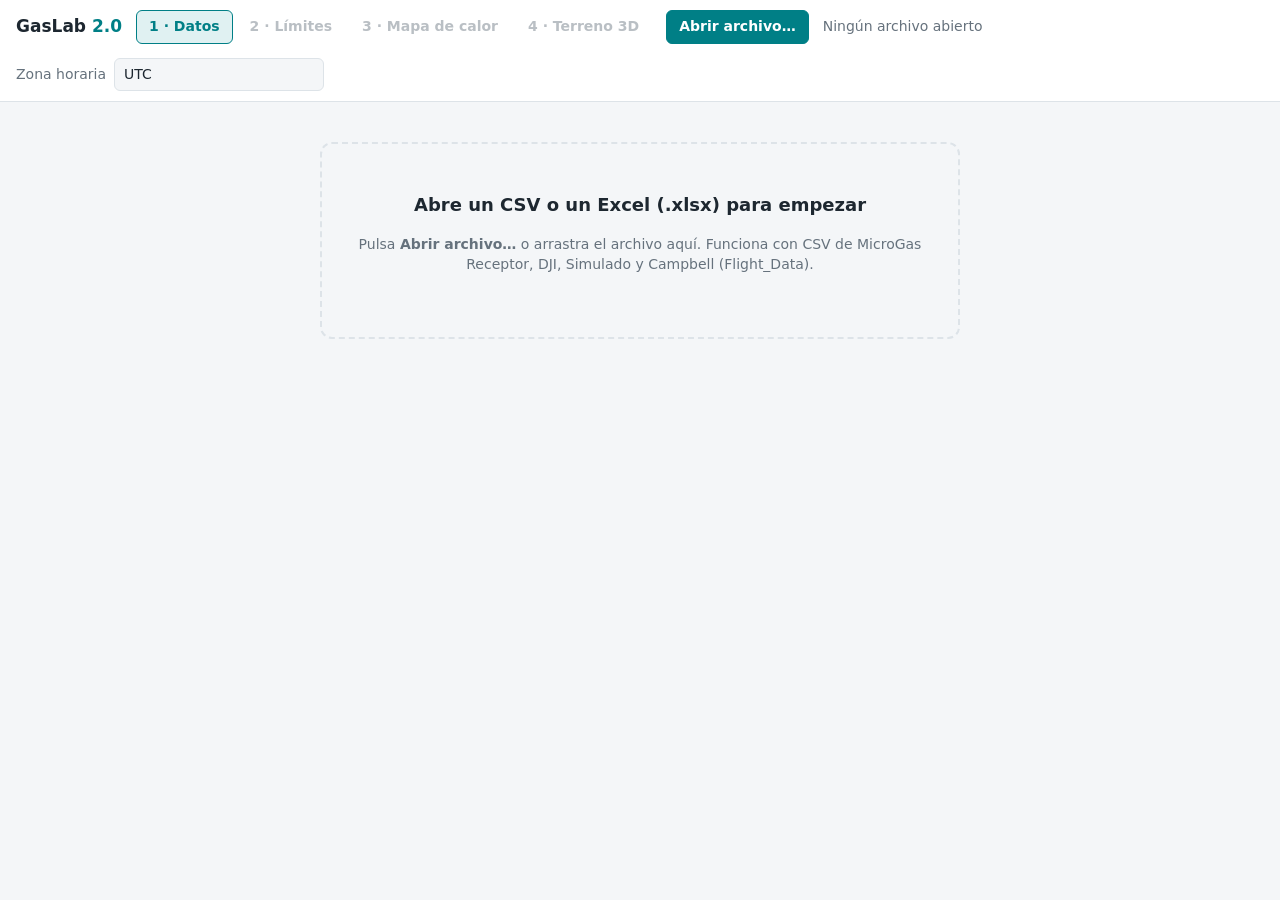
==== web/index.html @ af9f7025 "Version trabajada de la V2, ahora soporte a windows" ====
<!doctype html>
<html lang="es">
<head>
<meta charset="utf-8">
<meta name="viewport" content="width=device-width, initial-scale=1">
<title>GasLab 2.0</title>
<link rel="icon" type="image/png" href="icono.png">
<link rel="stylesheet" href="vendor/maplibre-gl.css">
<link rel="stylesheet" href="app.css">
<script src="plotly.min.js"></script>
<script src="vendor/maplibre-gl.js"></script>
</head>
<body>
<header class="top">
  <div class="brand">GasLab <span>2.0</span></div>
  <nav class="tabs" id="tabs">
    <button class="tab on" data-step="1">1 · Datos</button>
    <button class="tab" data-step="2" disabled title="Abre un archivo primero">2 · Límites</button>
    <button class="tab" data-step="3" disabled title="Abre un archivo primero">3 · Mapa de calor</button>
    <button class="tab" data-step="4" disabled title="Abre un archivo primero">4 · Terreno 3D</button>
  </nav>
  <label class="button primary">Abrir archivo…<input id="file" type="file" accept=".csv,.txt,text/csv,.xlsx,.xlsm" hidden></label>
  <div id="fileinfo" class="fileinfo">Ningún archivo abierto</div>
  <label class="zone" id="sheetbox" hidden title="Este Excel tiene varias hojas con datos"><select id="sheet"></select></label>
  <label class="zone">Zona horaria
    <input id="zone" list="zones" value="UTC" spellcheck="false" autocomplete="off">
    <datalist id="zones"></datalist>
  </label>
</header>

<section id="empty" class="empty">
  <div class="drop">
    <p class="big">Abre un CSV o un Excel (.xlsx) para empezar</p>
    <p>Pulsa <b>Abrir archivo…</b> o arrastra el archivo aquí. Funciona con CSV de MicroGas Receptor, DJI, Simulado y Campbell (Flight_Data).</p>
  </div>
</section>

<section id="workspace" hidden>
 <div id="step1" class="step">
  <div class="card vars">
    <div class="vars-head">
      <h2>Variables</h2>
      <input id="filter" type="search" placeholder="Filtrar…" spellcheck="false">
      <button id="all" class="button">Todas</button>
      <button id="gases" class="button">CO₂ · SO₂ · H₂S</button>
      <button id="none" class="button">Ninguna</button>
      <span id="note" class="note"></span>
    </div>
    <div id="varlist" class="varlist"></div>
  </div>

  <div class="grid">
    <div class="left">
      <div class="card">
        <div class="card-head"><h3>Ruta GPS</h3><span id="routeinfo" class="muted"></span></div>
        <div id="map" class="plot map"></div>
      </div>
      <div class="card">
        <div class="card-head"><h3 id="alttitle">Altura</h3><span id="altinfo" class="muted"></span></div>
        <div id="alt" class="plot chart"></div>
      </div>
    </div>
    <div class="right">
      <div class="right-head"><h2>Variables contra hora del día <span id="zonelabel" class="muted"></span></h2>
        <button id="reset" class="button">Restablecer zoom</button></div>
      <div id="charts" class="charts"></div>
    </div>
  </div>
 </div>

 <div id="step2" class="step" hidden>
  <div class="card limits">
    <div class="card-head"><h2>Límites (saturación)</h2>
      <span class="muted">Cada muestra por encima del máximo queda en el máximo y cada una por debajo del mínimo queda en el mínimo. Campo vacío = sin límite.</span></div>
    <div id="limitrows" class="limitrows"></div>
    <button id="addlimit" class="button">+ Agregar límite</button>
  </div>
  <div id="bigcard" class="card bigcard">
    <div class="card-head"><div id="pick" class="pick"></div><span id="biginfo" class="muted"></span></div>
    <div id="big" class="plot bigplot"></div>
    <div class="bigfoot">
      <label class="check"><input type="checkbox" id="compare"> Comparar con original</label>
      <span id="bigstats" class="muted"></span>
      <button id="full" class="button">Pantalla completa</button>
    </div>
  </div>
 </div>

 <div id="step3" class="step" hidden>
  <div class="card heatcfg">
    <div class="cfg-row">
      <label class="field strong">Señal <select id="hvar"></select></label>
      <div class="seg" id="hview" role="group" aria-label="Vista">
        <button data-view="2d" class="on">2D</button><button data-view="3d">3D</button>
      </div>
      <span id="hnote" class="muted"></span>
    </div>
    <div class="cfg-row">
      <span class="cfg-title">Escala</span>
      <span class="group"><label class="field">Divisiones iniciales <input id="hbins" type="number" min="2" max="100" step="1" value="20"></label><button class="info" data-info="bins" aria-label="Qué son las divisiones iniciales">i</button></span>
      <span class="group"><label class="field">% mínimo por división <input id="hmin" type="number" min="0" max="50" step="0.5" value="5"></label><button class="info" data-info="minpct" aria-label="Qué es el % mínimo por división">i</button></span>
    </div>
    <div class="cfg-row" data-view="2d">
      <span class="cfg-title">Nube</span>
      <label class="field">Tamaño <input id="hsize" type="range" min="0.1" max="2" step="0.1" value="1"><output for="hsize"></output></label>
      <label class="field">Opacidad <input id="hop" type="range" min="10" max="100" step="5" value="95"><output for="hop"></output></label>
      <span class="group"><label class="field">Enfriamiento <input id="hcool" type="range" min="0" max="5" step="0.1" value="1"><output for="hcool"></output></label><button class="info" data-info="cool" aria-label="Qué es el enfriamiento">i</button></span>
      <span class="group"><label class="field">Alcance <input id="hreach" type="range" min="1" max="4" step="0.1" value="2.5"><output for="hreach"></output></label><button class="info" data-info="reach" aria-label="Qué es el alcance">i</button></span>
    </div>
    <div class="cfg-row" data-view="3d" hidden>
      <span class="cfg-title">Barras</span>
      <label class="field">Altura máxima <input id="hheight" type="range" min="5" max="500" step="5" value="100"><output for="hheight"></output></label>
      <label class="field">Ancho <input id="hwidth" type="range" min="0.5" max="20" step="0.5" value="2"><output for="hwidth"></output></label>
    </div>
    <div class="cfg-row">
      <span class="cfg-title">Guardar</span>
      <button id="hpng" class="button">Imagen PNG</button>
      <button id="hzip" class="button">GeoTIFF + QGIS (.zip)</button>
    </div>
  </div>
  <div class="heatgrid">
    <div class="card heatmapcard">
      <div id="hmap" class="hmap"></div>
      <div id="hlegend" class="hlegend"></div>
    </div>
    <div class="card heattable">
      <h3>Escala de colores</h3>
      <div id="hrange" class="hrange"></div>
      <table><thead><tr><th></th><th>Rango</th><th>Muestras</th><th>%</th></tr></thead><tbody id="htable"></tbody></table>
    </div>
  </div>
 </div>

 <div id="step4" class="step" hidden>
  <div class="card heatcfg">
    <div class="cfg-row">
      <label class="field strong">Señal <select id="tvar"></select></label>
      <span class="muted">Escala y colores del paso 3. Cada muestra flota a la altura que midió, sobre el relieve real. Clic derecho o Ctrl + arrastrar gira e inclina la vista.</span>
    </div>
    <div id="tnote" class="tnote" hidden></div>
  </div>
  <div class="heatgrid">
    <div class="card heatmapcard">
      <div id="tmap" class="hmap"></div>
      <div id="tlegend" class="hlegend"></div>
    </div>
    <div class="card heattable">
      <h3>Escala de colores</h3>
      <div id="trange" class="hrange"></div>
      <table><thead><tr><th></th><th>Rango</th><th>Muestras</th><th>%</th></tr></thead><tbody id="ttable"></tbody></table>
    </div>
  </div>
 </div>
</section>

<div id="infopop" class="infopop" role="dialog" hidden><button class="close" aria-label="Cerrar">✕</button><b></b><p></p></div>
<div id="toast" class="toast" hidden></div>
<script src="app.js"></script>
</body>
</html>
---- web/vendor/maplibre-gl.css ----
.maplibregl-map{font:12px/20px Helvetica Neue,Arial,Helvetica,sans-serif;overflow:hidden;position:relative;-webkit-tap-highlight-color:rgb(0 0 0/0)}.maplibregl-canvas{left:0;position:absolute;top:0}.maplibregl-map:fullscreen{height:100%;width:100%}.maplibregl-ctrl-group button.maplibregl-ctrl-compass{touch-action:none}.maplibregl-canvas-container.maplibregl-interactive,.maplibregl-ctrl-group button.maplibregl-ctrl-compass{cursor:grab;-webkit-user-select:none;-moz-user-select:none;user-select:none}.maplibregl-canvas-container.maplibregl-interactive.maplibregl-track-pointer{cursor:pointer}.maplibregl-canvas-container.maplibregl-interactive:active,.maplibregl-ctrl-group button.maplibregl-ctrl-compass:active{cursor:grabbing}.maplibregl-canvas-container.maplibregl-touch-zoom-rotate,.maplibregl-canvas-container.maplibregl-touch-zoom-rotate .maplibregl-canvas{touch-action:pan-x pan-y}.maplibregl-canvas-container.maplibregl-touch-drag-pan,.maplibregl-canvas-container.maplibregl-touch-drag-pan .maplibregl-canvas{touch-action:pinch-zoom}.maplibregl-canvas-container.maplibregl-touch-zoom-rotate.maplibregl-touch-drag-pan,.maplibregl-canvas-container.maplibregl-touch-zoom-rotate.maplibregl-touch-drag-pan .maplibregl-canvas{touch-action:none}.maplibregl-canvas-container.maplibregl-touch-drag-pan.maplibregl-cooperative-gestures,.maplibregl-canvas-container.maplibregl-touch-drag-pan.maplibregl-cooperative-gestures .maplibregl-canvas{touch-action:pan-x pan-y}.maplibregl-ctrl-bottom-left,.maplibregl-ctrl-bottom-right,.maplibregl-ctrl-top-left,.maplibregl-ctrl-top-right{pointer-events:none;position:absolute;z-index:2}.maplibregl-ctrl-top-left{left:0;top:0}.maplibregl-ctrl-top-right{right:0;top:0}.maplibregl-ctrl-bottom-left{bottom:0;left:0}.maplibregl-ctrl-bottom-right{bottom:0;right:0}.maplibregl-ctrl{clear:both;pointer-events:auto;transform:translate(0)}.maplibregl-ctrl-top-left .maplibregl-ctrl{float:left;margin:10px 0 0 10px}.maplibregl-ctrl-top-right .maplibregl-ctrl{float:right;margin:10px 10px 0 0}.maplibregl-ctrl-bottom-left .maplibregl-ctrl{float:left;margin:0 0 10px 10px}.maplibregl-ctrl-bottom-right .maplibregl-ctrl{float:right;margin:0 10px 10px 0}.maplibregl-ctrl-group{background:#fff;border-radius:4px}.maplibregl-ctrl-group:not(:empty){box-shadow:0 0 0 2px rgba(0,0,0,.1)}@media (forced-colors:active){.maplibregl-ctrl-group:not(:empty){box-shadow:0 0 0 2px ButtonText}}.maplibregl-ctrl-group button{background-color:transparent;border:0;box-sizing:border-box;cursor:pointer;display:block;height:29px;outline:none;padding:0;width:29px}.maplibregl-ctrl-group button+button{border-top:1px solid #ddd}.maplibregl-ctrl button .maplibregl-ctrl-icon{background-position:50%;background-repeat:no-repeat;display:block;height:100%;width:100%}@media (forced-colors:active){.maplibregl-ctrl-icon{background-color:transparent}.maplibregl-ctrl-group button+button{border-top:1px solid ButtonText}}.maplibregl-ctrl button::-moz-focus-inner{border:0;padding:0}.maplibregl-ctrl-attrib-button:focus,.maplibregl-ctrl-group button:focus{box-shadow:0 0 2px 2px #0096ff}.maplibregl-ctrl button:disabled{cursor:not-allowed}.maplibregl-ctrl button:disabled .maplibregl-ctrl-icon{opacity:.25}.maplibregl-ctrl button:not(:disabled):hover{background-color:rgb(0 0 0/5%)}.maplibregl-ctrl-group button:focus:focus-visible{box-shadow:0 0 2px 2px #0096ff}.maplibregl-ctrl-group button:focus:not(:focus-visible){box-shadow:none}.maplibregl-ctrl-group button:focus:first-child{border-radius:4px 4px 0 0}.maplibregl-ctrl-group button:focus:last-child{border-radius:0 0 4px 4px}.maplibregl-ctrl-group button:focus:only-child{border-radius:inherit}.maplibregl-ctrl button.maplibregl-ctrl-zoom-out .maplibregl-ctrl-icon{background-image:url("data:image/svg+xml;charset=utf-8,%3Csvg xmlns='http://www.w3.org/2000/svg' width='29' height='29' fill='%23333' viewBox='0 0 29 29'%3E%3Cpath d='M10 13c-.75 0-1.5.75-1.5 1.5S9.25 16 10 16h9c.75 0 1.5-.75 1.5-1.5S19.75 13 19 13z'/%3E%3C/svg%3E")}.maplibregl-ctrl button.maplibregl-ctrl-zoom-in .maplibregl-ctrl-icon{background-image:url("data:image/svg+xml;charset=utf-8,%3Csvg xmlns='http://www.w3.org/2000/svg' width='29' height='29' fill='%23333' viewBox='0 0 29 29'%3E%3Cpath d='M14.5 8.5c-.75 0-1.5.75-1.5 1.5v3h-3c-.75 0-1.5.75-1.5 1.5S9.25 16 10 16h3v3c0 .75.75 1.5 1.5 1.5S16 19.75 16 19v-3h3c.75 0 1.5-.75 1.5-1.5S19.75 13 19 13h-3v-3c0-.75-.75-1.5-1.5-1.5'/%3E%3C/svg%3E")}@media (forced-colors:active){.maplibregl-ctrl button.maplibregl-ctrl-zoom-out .maplibregl-ctrl-icon{background-image:url("data:image/svg+xml;charset=utf-8,%3Csvg xmlns='http://www.w3.org/2000/svg' width='29' height='29' fill='%23fff' viewBox='0 0 29 29'%3E%3Cpath d='M10 13c-.75 0-1.5.75-1.5 1.5S9.25 16 10 16h9c.75 0 1.5-.75 1.5-1.5S19.75 13 19 13z'/%3E%3C/svg%3E")}.maplibregl-ctrl button.maplibregl-ctrl-zoom-in .maplibregl-ctrl-icon{background-image:url("data:image/svg+xml;charset=utf-8,%3Csvg xmlns='http://www.w3.org/2000/svg' width='29' height='29' fill='%23fff' viewBox='0 0 29 29'%3E%3Cpath d='M14.5 8.5c-.75 0-1.5.75-1.5 1.5v3h-3c-.75 0-1.5.75-1.5 1.5S9.25 16 10 16h3v3c0 .75.75 1.5 1.5 1.5S16 19.75 16 19v-3h3c.75 0 1.5-.75 1.5-1.5S19.75 13 19 13h-3v-3c0-.75-.75-1.5-1.5-1.5'/%3E%3C/svg%3E")}}@media (forced-colors:active) and (prefers-color-scheme:light){.maplibregl-ctrl button.maplibregl-ctrl-zoom-out .maplibregl-ctrl-icon{background-image:url("data:image/svg+xml;charset=utf-8,%3Csvg xmlns='http://www.w3.org/2000/svg' width='29' height='29' viewBox='0 0 29 29'%3E%3Cpath d='M10 13c-.75 0-1.5.75-1.5 1.5S9.25 16 10 16h9c.75 0 1.5-.75 1.5-1.5S19.75 13 19 13z'/%3E%3C/svg%3E")}.maplibregl-ctrl button.maplibregl-ctrl-zoom-in .maplibregl-ctrl-icon{background-image:url("data:image/svg+xml;charset=utf-8,%3Csvg xmlns='http://www.w3.org/2000/svg' width='29' height='29' viewBox='0 0 29 29'%3E%3Cpath d='M14.5 8.5c-.75 0-1.5.75-1.5 1.5v3h-3c-.75 0-1.5.75-1.5 1.5S9.25 16 10 16h3v3c0 .75.75 1.5 1.5 1.5S16 19.75 16 19v-3h3c.75 0 1.5-.75 1.5-1.5S19.75 13 19 13h-3v-3c0-.75-.75-1.5-1.5-1.5'/%3E%3C/svg%3E")}}.maplibregl-ctrl button.maplibregl-ctrl-fullscreen .maplibregl-ctrl-icon{background-image:url("data:image/svg+xml;charset=utf-8,%3Csvg xmlns='http://www.w3.org/2000/svg' width='29' height='29' fill='%23333' viewBox='0 0 29 29'%3E%3Cpath d='M24 16v5.5c0 1.75-.75 2.5-2.5 2.5H16v-1l3-1.5-4-5.5 1-1 5.5 4 1.5-3zM6 16l1.5 3 5.5-4 1 1-4 5.5 3 1.5v1H7.5C5.75 24 5 23.25 5 21.5V16zm7-11v1l-3 1.5 4 5.5-1 1-5.5-4L6 13H5V7.5C5 5.75 5.75 5 7.5 5zm11 2.5c0-1.75-.75-2.5-2.5-2.5H16v1l3 1.5-4 5.5 1 1 5.5-4 1.5 3h1z'/%3E%3C/svg%3E")}.maplibregl-ctrl button.maplibregl-ctrl-shrink .maplibregl-ctrl-icon{background-image:url("data:image/svg+xml;charset=utf-8,%3Csvg xmlns='http://www.w3.org/2000/svg' width='29' height='29' viewBox='0 0 29 29'%3E%3Cpath d='M18.5 16c-1.75 0-2.5.75-2.5 2.5V24h1l1.5-3 5.5 4 1-1-4-5.5 3-1.5v-1zM13 18.5c0-1.75-.75-2.5-2.5-2.5H5v1l3 1.5L4 24l1 1 5.5-4 1.5 3h1zm3-8c0 1.75.75 2.5 2.5 2.5H24v-1l-3-1.5L25 5l-1-1-5.5 4L17 5h-1zM10.5 13c1.75 0 2.5-.75 2.5-2.5V5h-1l-1.5 3L5 4 4 5l4 5.5L5 12v1z'/%3E%3C/svg%3E")}@media (forced-colors:active){.maplibregl-ctrl button.maplibregl-ctrl-fullscreen .maplibregl-ctrl-icon{background-image:url("data:image/svg+xml;charset=utf-8,%3Csvg xmlns='http://www.w3.org/2000/svg' width='29' height='29' fill='%23fff' viewBox='0 0 29 29'%3E%3Cpath d='M24 16v5.5c0 1.75-.75 2.5-2.5 2.5H16v-1l3-1.5-4-5.5 1-1 5.5 4 1.5-3zM6 16l1.5 3 5.5-4 1 1-4 5.5 3 1.5v1H7.5C5.75 24 5 23.25 5 21.5V16zm7-11v1l-3 1.5 4 5.5-1 1-5.5-4L6 13H5V7.5C5 5.75 5.75 5 7.5 5zm11 2.5c0-1.75-.75-2.5-2.5-2.5H16v1l3 1.5-4 5.5 1 1 5.5-4 1.5 3h1z'/%3E%3C/svg%3E")}.maplibregl-ctrl button.maplibregl-ctrl-shrink .maplibregl-ctrl-icon{background-image:url("data:image/svg+xml;charset=utf-8,%3Csvg xmlns='http://www.w3.org/2000/svg' width='29' height='29' fill='%23fff' viewBox='0 0 29 29'%3E%3Cpath d='M18.5 16c-1.75 0-2.5.75-2.5 2.5V24h1l1.5-3 5.5 4 1-1-4-5.5 3-1.5v-1zM13 18.5c0-1.75-.75-2.5-2.5-2.5H5v1l3 1.5L4 24l1 1 5.5-4 1.5 3h1zm3-8c0 1.75.75 2.5 2.5 2.5H24v-1l-3-1.5L25 5l-1-1-5.5 4L17 5h-1zM10.5 13c1.75 0 2.5-.75 2.5-2.5V5h-1l-1.5 3L5 4 4 5l4 5.5L5 12v1z'/%3E%3C/svg%3E")}}@media (forced-colors:active) and (prefers-color-scheme:light){.maplibregl-ctrl button.maplibregl-ctrl-fullscreen .maplibregl-ctrl-icon{background-image:url("data:image/svg+xml;charset=utf-8,%3Csvg xmlns='http://www.w3.org/2000/svg' width='29' height='29' viewBox='0 0 29 29'%3E%3Cpath d='M24 16v5.5c0 1.75-.75 2.5-2.5 2.5H16v-1l3-1.5-4-5.5 1-1 5.5 4 1.5-3zM6 16l1.5 3 5.5-4 1 1-4 5.5 3 1.5v1H7.5C5.75 24 5 23.25 5 21.5V16zm7-11v1l-3 1.5 4 5.5-1 1-5.5-4L6 13H5V7.5C5 5.75 5.75 5 7.5 5zm11 2.5c0-1.75-.75-2.5-2.5-2.5H16v1l3 1.5-4 5.5 1 1 5.5-4 1.5 3h1z'/%3E%3C/svg%3E")}.maplibregl-ctrl button.maplibregl-ctrl-shrink .maplibregl-ctrl-icon{background-image:url("data:image/svg+xml;charset=utf-8,%3Csvg xmlns='http://www.w3.org/2000/svg' width='29' height='29' viewBox='0 0 29 29'%3E%3Cpath d='M18.5 16c-1.75 0-2.5.75-2.5 2.5V24h1l1.5-3 5.5 4 1-1-4-5.5 3-1.5v-1zM13 18.5c0-1.75-.75-2.5-2.5-2.5H5v1l3 1.5L4 24l1 1 5.5-4 1.5 3h1zm3-8c0 1.75.75 2.5 2.5 2.5H24v-1l-3-1.5L25 5l-1-1-5.5 4L17 5h-1zM10.5 13c1.75 0 2.5-.75 2.5-2.5V5h-1l-1.5 3L5 4 4 5l4 5.5L5 12v1z'/%3E%3C/svg%3E")}}.maplibregl-ctrl button.maplibregl-ctrl-compass .maplibregl-ctrl-icon{background-image:url("data:image/svg+xml;charset=utf-8,%3Csvg xmlns='http://www.w3.org/2000/svg' width='29' height='29' fill='%23333' viewBox='0 0 29 29'%3E%3Cpath d='m10.5 14 4-8 4 8z'/%3E%3Cpath fill='%23ccc' d='m10.5 16 4 8 4-8z'/%3E%3C/svg%3E")}@media (forced-colors:active){.maplibregl-ctrl button.maplibregl-ctrl-compass .maplibregl-ctrl-icon{background-image:url("data:image/svg+xml;charset=utf-8,%3Csvg xmlns='http://www.w3.org/2000/svg' width='29' height='29' fill='%23fff' viewBox='0 0 29 29'%3E%3Cpath d='m10.5 14 4-8 4 8z'/%3E%3Cpath fill='%23ccc' d='m10.5 16 4 8 4-8z'/%3E%3C/svg%3E")}}@media (forced-colors:active) and (prefers-color-scheme:light){.maplibregl-ctrl button.maplibregl-ctrl-compass .maplibregl-ctrl-icon{background-image:url("data:image/svg+xml;charset=utf-8,%3Csvg xmlns='http://www.w3.org/2000/svg' width='29' height='29' viewBox='0 0 29 29'%3E%3Cpath d='m10.5 14 4-8 4 8z'/%3E%3Cpath fill='%23ccc' d='m10.5 16 4 8 4-8z'/%3E%3C/svg%3E")}}.maplibregl-ctrl button.maplibregl-ctrl-terrain .maplibregl-ctrl-icon{background-image:url("data:image/svg+xml;charset=utf-8,%3Csvg xmlns='http://www.w3.org/2000/svg' width='22' height='22' fill='%23333' viewBox='0 0 22 22'%3E%3Cpath d='m1.754 13.406 4.453-4.851 3.09 3.09 3.281 3.277.969-.969-3.309-3.312 3.844-4.121 6.148 6.886h1.082v-.855l-7.207-8.07-4.84 5.187L6.169 6.57l-5.48 5.965v.871ZM.688 16.844h20.625v1.375H.688Zm0 0'/%3E%3C/svg%3E")}.maplibregl-ctrl button.maplibregl-ctrl-terrain-enabled .maplibregl-ctrl-icon{background-image:url("data:image/svg+xml;charset=utf-8,%3Csvg xmlns='http://www.w3.org/2000/svg' width='22' height='22' fill='%2333b5e5' viewBox='0 0 22 22'%3E%3Cpath d='m1.754 13.406 4.453-4.851 3.09 3.09 3.281 3.277.969-.969-3.309-3.312 3.844-4.121 6.148 6.886h1.082v-.855l-7.207-8.07-4.84 5.187L6.169 6.57l-5.48 5.965v.871ZM.688 16.844h20.625v1.375H.688Zm0 0'/%3E%3C/svg%3E")}.maplibregl-ctrl button.maplibregl-ctrl-geolocate .maplibregl-ctrl-icon{background-image:url("data:image/svg+xml;charset=utf-8,%3Csvg xmlns='http://www.w3.org/2000/svg' width='29' height='29' fill='%23333' viewBox='0 0 20 20'%3E%3Cpath d='M10 4C9 4 9 5 9 5v.1A5 5 0 0 0 5.1 9H5s-1 0-1 1 1 1 1 1h.1A5 5 0 0 0 9 14.9v.1s0 1 1 1 1-1 1-1v-.1a5 5 0 0 0 3.9-3.9h.1s1 0 1-1-1-1-1-1h-.1A5 5 0 0 0 11 5.1V5s0-1-1-1m0 2.5a3.5 3.5 0 1 1 0 7 3.5 3.5 0 1 1 0-7'/%3E%3Ccircle cx='10' cy='10' r='2'/%3E%3C/svg%3E")}.maplibregl-ctrl button.maplibregl-ctrl-geolocate:disabled .maplibregl-ctrl-icon{background-image:url("data:image/svg+xml;charset=utf-8,%3Csvg xmlns='http://www.w3.org/2000/svg' width='29' height='29' fill='%23aaa' viewBox='0 0 20 20'%3E%3Cpath d='M10 4C9 4 9 5 9 5v.1A5 5 0 0 0 5.1 9H5s-1 0-1 1 1 1 1 1h.1A5 5 0 0 0 9 14.9v.1s0 1 1 1 1-1 1-1v-.1a5 5 0 0 0 3.9-3.9h.1s1 0 1-1-1-1-1-1h-.1A5 5 0 0 0 11 5.1V5s0-1-1-1m0 2.5a3.5 3.5 0 1 1 0 7 3.5 3.5 0 1 1 0-7'/%3E%3Ccircle cx='10' cy='10' r='2'/%3E%3Cpath fill='red' d='m14 5 1 1-9 9-1-1z'/%3E%3C/svg%3E")}.maplibregl-ctrl button.maplibregl-ctrl-geolocate.maplibregl-ctrl-geolocate-active .maplibregl-ctrl-icon{background-image:url("data:image/svg+xml;charset=utf-8,%3Csvg xmlns='http://www.w3.org/2000/svg' width='29' height='29' fill='%2333b5e5' viewBox='0 0 20 20'%3E%3Cpath d='M10 4C9 4 9 5 9 5v.1A5 5 0 0 0 5.1 9H5s-1 0-1 1 1 1 1 1h.1A5 5 0 0 0 9 14.9v.1s0 1 1 1 1-1 1-1v-.1a5 5 0 0 0 3.9-3.9h.1s1 0 1-1-1-1-1-1h-.1A5 5 0 0 0 11 5.1V5s0-1-1-1m0 2.5a3.5 3.5 0 1 1 0 7 3.5 3.5 0 1 1 0-7'/%3E%3Ccircle cx='10' cy='10' r='2'/%3E%3C/svg%3E")}.maplibregl-ctrl button.maplibregl-ctrl-geolocate.maplibregl-ctrl-geolocate-active-error .maplibregl-ctrl-icon{background-image:url("data:image/svg+xml;charset=utf-8,%3Csvg xmlns='http://www.w3.org/2000/svg' width='29' height='29' fill='%23e58978' viewBox='0 0 20 20'%3E%3Cpath d='M10 4C9 4 9 5 9 5v.1A5 5 0 0 0 5.1 9H5s-1 0-1 1 1 1 1 1h.1A5 5 0 0 0 9 14.9v.1s0 1 1 1 1-1 1-1v-.1a5 5 0 0 0 3.9-3.9h.1s1 0 1-1-1-1-1-1h-.1A5 5 0 0 0 11 5.1V5s0-1-1-1m0 2.5a3.5 3.5 0 1 1 0 7 3.5 3.5 0 1 1 0-7'/%3E%3Ccircle cx='10' cy='10' r='2'/%3E%3C/svg%3E")}.maplibregl-ctrl button.maplibregl-ctrl-geolocate.maplibregl-ctrl-geolocate-background .maplibregl-ctrl-icon{background-image:url("data:image/svg+xml;charset=utf-8,%3Csvg xmlns='http://www.w3.org/2000/svg' width='29' height='29' fill='%2333b5e5' viewBox='0 0 20 20'%3E%3Cpath d='M10 4C9 4 9 5 9 5v.1A5 5 0 0 0 5.1 9H5s-1 0-1 1 1 1 1 1h.1A5 5 0 0 0 9 14.9v.1s0 1 1 1 1-1 1-1v-.1a5 5 0 0 0 3.9-3.9h.1s1 0 1-1-1-1-1-1h-.1A5 5 0 0 0 11 5.1V5s0-1-1-1m0 2.5a3.5 3.5 0 1 1 0 7 3.5 3.5 0 1 1 0-7'/%3E%3C/svg%3E")}.maplibregl-ctrl button.maplibregl-ctrl-geolocate.maplibregl-ctrl-geolocate-background-error .maplibregl-ctrl-icon{background-image:url("data:image/svg+xml;charset=utf-8,%3Csvg xmlns='http://www.w3.org/2000/svg' width='29' height='29' fill='%23e54e33' viewBox='0 0 20 20'%3E%3Cpath d='M10 4C9 4 9 5 9 5v.1A5 5 0 0 0 5.1 9H5s-1 0-1 1 1 1 1 1h.1A5 5 0 0 0 9 14.9v.1s0 1 1 1 1-1 1-1v-.1a5 5 0 0 0 3.9-3.9h.1s1 0 1-1-1-1-1-1h-.1A5 5 0 0 0 11 5.1V5s0-1-1-1m0 2.5a3.5 3.5 0 1 1 0 7 3.5 3.5 0 1 1 0-7'/%3E%3C/svg%3E")}.maplibregl-ctrl button.maplibregl-ctrl-geolocate.maplibregl-ctrl-geolocate-waiting .maplibregl-ctrl-icon{animation:maplibregl-spin 2s linear infinite}@media (forced-colors:active){.maplibregl-ctrl button.maplibregl-ctrl-geolocate .maplibregl-ctrl-icon{background-image:url("data:image/svg+xml;charset=utf-8,%3Csvg xmlns='http://www.w3.org/2000/svg' width='29' height='29' fill='%23fff' viewBox='0 0 20 20'%3E%3Cpath d='M10 4C9 4 9 5 9 5v.1A5 5 0 0 0 5.1 9H5s-1 0-1 1 1 1 1 1h.1A5 5 0 0 0 9 14.9v.1s0 1 1 1 1-1 1-1v-.1a5 5 0 0 0 3.9-3.9h.1s1 0 1-1-1-1-1-1h-.1A5 5 0 0 0 11 5.1V5s0-1-1-1m0 2.5a3.5 3.5 0 1 1 0 7 3.5 3.5 0 1 1 0-7'/%3E%3Ccircle cx='10' cy='10' r='2'/%3E%3C/svg%3E")}.maplibregl-ctrl button.maplibregl-ctrl-geolocate:disabled .maplibregl-ctrl-icon{background-image:url("data:image/svg+xml;charset=utf-8,%3Csvg xmlns='http://www.w3.org/2000/svg' width='29' height='29' fill='%23999' viewBox='0 0 20 20'%3E%3Cpath d='M10 4C9 4 9 5 9 5v.1A5 5 0 0 0 5.1 9H5s-1 0-1 1 1 1 1 1h.1A5 5 0 0 0 9 14.9v.1s0 1 1 1 1-1 1-1v-.1a5 5 0 0 0 3.9-3.9h.1s1 0 1-1-1-1-1-1h-.1A5 5 0 0 0 11 5.1V5s0-1-1-1m0 2.5a3.5 3.5 0 1 1 0 7 3.5 3.5 0 1 1 0-7'/%3E%3Ccircle cx='10' cy='10' r='2'/%3E%3Cpath fill='red' d='m14 5 1 1-9 9-1-1z'/%3E%3C/svg%3E")}.maplibregl-ctrl button.maplibregl-ctrl-geolocate.maplibregl-ctrl-geolocate-active .maplibregl-ctrl-icon{background-image:url("data:image/svg+xml;charset=utf-8,%3Csvg xmlns='http://www.w3.org/2000/svg' width='29' height='29' fill='%2333b5e5' viewBox='0 0 20 20'%3E%3Cpath d='M10 4C9 4 9 5 9 5v.1A5 5 0 0 0 5.1 9H5s-1 0-1 1 1 1 1 1h.1A5 5 0 0 0 9 14.9v.1s0 1 1 1 1-1 1-1v-.1a5 5 0 0 0 3.9-3.9h.1s1 0 1-1-1-1-1-1h-.1A5 5 0 0 0 11 5.1V5s0-1-1-1m0 2.5a3.5 3.5 0 1 1 0 7 3.5 3.5 0 1 1 0-7'/%3E%3Ccircle cx='10' cy='10' r='2'/%3E%3C/svg%3E")}.maplibregl-ctrl button.maplibregl-ctrl-geolocate.maplibregl-ctrl-geolocate-active-error .maplibregl-ctrl-icon{background-image:url("data:image/svg+xml;charset=utf-8,%3Csvg xmlns='http://www.w3.org/2000/svg' width='29' height='29' fill='%23e58978' viewBox='0 0 20 20'%3E%3Cpath d='M10 4C9 4 9 5 9 5v.1A5 5 0 0 0 5.1 9H5s-1 0-1 1 1 1 1 1h.1A5 5 0 0 0 9 14.9v.1s0 1 1 1 1-1 1-1v-.1a5 5 0 0 0 3.9-3.9h.1s1 0 1-1-1-1-1-1h-.1A5 5 0 0 0 11 5.1V5s0-1-1-1m0 2.5a3.5 3.5 0 1 1 0 7 3.5 3.5 0 1 1 0-7'/%3E%3Ccircle cx='10' cy='10' r='2'/%3E%3C/svg%3E")}.maplibregl-ctrl button.maplibregl-ctrl-geolocate.maplibregl-ctrl-geolocate-background .maplibregl-ctrl-icon{background-image:url("data:image/svg+xml;charset=utf-8,%3Csvg xmlns='http://www.w3.org/2000/svg' width='29' height='29' fill='%2333b5e5' viewBox='0 0 20 20'%3E%3Cpath d='M10 4C9 4 9 5 9 5v.1A5 5 0 0 0 5.1 9H5s-1 0-1 1 1 1 1 1h.1A5 5 0 0 0 9 14.9v.1s0 1 1 1 1-1 1-1v-.1a5 5 0 0 0 3.9-3.9h.1s1 0 1-1-1-1-1-1h-.1A5 5 0 0 0 11 5.1V5s0-1-1-1m0 2.5a3.5 3.5 0 1 1 0 7 3.5 3.5 0 1 1 0-7'/%3E%3C/svg%3E")}.maplibregl-ctrl button.maplibregl-ctrl-geolocate.maplibregl-ctrl-geolocate-background-error .maplibregl-ctrl-icon{background-image:url("data:image/svg+xml;charset=utf-8,%3Csvg xmlns='http://www.w3.org/2000/svg' width='29' height='29' fill='%23e54e33' viewBox='0 0 20 20'%3E%3Cpath d='M10 4C9 4 9 5 9 5v.1A5 5 0 0 0 5.1 9H5s-1 0-1 1 1 1 1 1h.1A5 5 0 0 0 9 14.9v.1s0 1 1 1 1-1 1-1v-.1a5 5 0 0 0 3.9-3.9h.1s1 0 1-1-1-1-1-1h-.1A5 5 0 0 0 11 5.1V5s0-1-1-1m0 2.5a3.5 3.5 0 1 1 0 7 3.5 3.5 0 1 1 0-7'/%3E%3C/svg%3E")}}@media (forced-colors:active) and (prefers-color-scheme:light){.maplibregl-ctrl button.maplibregl-ctrl-geolocate .maplibregl-ctrl-icon{background-image:url("data:image/svg+xml;charset=utf-8,%3Csvg xmlns='http://www.w3.org/2000/svg' width='29' height='29' viewBox='0 0 20 20'%3E%3Cpath d='M10 4C9 4 9 5 9 5v.1A5 5 0 0 0 5.1 9H5s-1 0-1 1 1 1 1 1h.1A5 5 0 0 0 9 14.9v.1s0 1 1 1 1-1 1-1v-.1a5 5 0 0 0 3.9-3.9h.1s1 0 1-1-1-1-1-1h-.1A5 5 0 0 0 11 5.1V5s0-1-1-1m0 2.5a3.5 3.5 0 1 1 0 7 3.5 3.5 0 1 1 0-7'/%3E%3Ccircle cx='10' cy='10' r='2'/%3E%3C/svg%3E")}.maplibregl-ctrl button.maplibregl-ctrl-geolocate:disabled .maplibregl-ctrl-icon{background-image:url("data:image/svg+xml;charset=utf-8,%3Csvg xmlns='http://www.w3.org/2000/svg' width='29' height='29' fill='%23666' viewBox='0 0 20 20'%3E%3Cpath d='M10 4C9 4 9 5 9 5v.1A5 5 0 0 0 5.1 9H5s-1 0-1 1 1 1 1 1h.1A5 5 0 0 0 9 14.9v.1s0 1 1 1 1-1 1-1v-.1a5 5 0 0 0 3.9-3.9h.1s1 0 1-1-1-1-1-1h-.1A5 5 0 0 0 11 5.1V5s0-1-1-1m0 2.5a3.5 3.5 0 1 1 0 7 3.5 3.5 0 1 1 0-7'/%3E%3Ccircle cx='10' cy='10' r='2'/%3E%3Cpath fill='red' d='m14 5 1 1-9 9-1-1z'/%3E%3C/svg%3E")}}@keyframes maplibregl-spin{0%{transform:rotate(0deg)}to{transform:rotate(1turn)}}a.maplibregl-ctrl-logo{background-image:url("data:image/svg+xml;charset=utf-8,%3Csvg xmlns='http://www.w3.org/2000/svg' width='88' height='23' fill='none'%3E%3Cpath fill='%23000' fill-opacity='.4' fill-rule='evenodd' d='M17.408 16.796h-1.827l2.501-12.095h.198l3.324 6.533.988 2.19.988-2.19 3.258-6.533h.181l2.6 12.095h-1.81l-1.218-5.644-.362-1.71-.658 1.71-2.929 5.644h-.098l-2.914-5.644-.757-1.71-.345 1.71zm1.958-3.42-.726 3.663a1.255 1.255 0 0 1-1.232 1.011h-1.827a1.255 1.255 0 0 1-1.229-1.509l2.501-12.095a1.255 1.255 0 0 1 1.23-1.001h.197a1.25 1.25 0 0 1 1.12.685l3.19 6.273 3.125-6.263a1.25 1.25 0 0 1 1.123-.695h.181a1.255 1.255 0 0 1 1.227.991l1.443 6.71a5 5 0 0 1 .314-.787l.009-.016a4.6 4.6 0 0 1 1.777-1.887c.782-.46 1.668-.667 2.611-.667a4.6 4.6 0 0 1 1.7.32l.306.134c.21-.16.474-.256.759-.256h1.694a1.255 1.255 0 0 1 1.212.925 1.255 1.255 0 0 1 1.212-.925h1.711c.284 0 .545.094.755.252.613-.3 1.312-.45 2.075-.45 1.356 0 2.557.445 3.482 1.4q.47.48.763 1.064V4.701a1.255 1.255 0 0 1 1.255-1.255h1.86A1.255 1.255 0 0 1 54.44 4.7v9.194h2.217c.19 0 .37.043.532.118v-4.77c0-.356.147-.678.385-.906a2.42 2.42 0 0 1-.682-1.71c0-.665.267-1.253.735-1.7a2.45 2.45 0 0 1 1.722-.674 2.43 2.43 0 0 1 1.705.675q.318.302.504.683V4.7a1.255 1.255 0 0 1 1.255-1.255h1.744A1.255 1.255 0 0 1 65.812 4.7v3.335a4.8 4.8 0 0 1 1.526-.246c.938 0 1.817.214 2.59.69a4.47 4.47 0 0 1 1.67 1.743v-.98a1.255 1.255 0 0 1 1.256-1.256h1.777c.233 0 .451.064.639.174a3.4 3.4 0 0 1 1.567-.372c.346 0 .861.02 1.285.232a1.25 1.25 0 0 1 .689 1.004 4.7 4.7 0 0 1 .853-.588c.795-.44 1.675-.647 2.61-.647 1.385 0 2.65.39 3.525 1.396.836.938 1.168 2.173 1.168 3.528q-.001.515-.056 1.051a1.255 1.255 0 0 1-.947 1.09l.408.952a1.255 1.255 0 0 1-.477 1.552c-.418.268-.92.463-1.458.612-.613.171-1.304.244-2.049.244-1.06 0-2.043-.207-2.886-.698l-.015-.008c-.798-.48-1.419-1.135-1.818-1.963l-.004-.008a5.8 5.8 0 0 1-.548-2.512q0-.429.053-.843a1.3 1.3 0 0 1-.333-.086l-.166-.004c-.223 0-.426.062-.643.228-.03.024-.142.139-.142.59v3.883a1.255 1.255 0 0 1-1.256 1.256h-1.777a1.255 1.255 0 0 1-1.256-1.256V15.69l-.032.057a4.8 4.8 0 0 1-1.86 1.833 5.04 5.04 0 0 1-2.484.634 4.5 4.5 0 0 1-1.935-.424 1.25 1.25 0 0 1-.764.258h-1.71a1.255 1.255 0 0 1-1.256-1.255V7.687a2.4 2.4 0 0 1-.428.625c.253.23.412.561.412.93v7.553a1.255 1.255 0 0 1-1.256 1.255h-1.843a1.25 1.25 0 0 1-.894-.373c-.228.23-.544.373-.894.373H51.32a1.255 1.255 0 0 1-1.256-1.255v-1.251l-.061.117a4.7 4.7 0 0 1-1.782 1.884 4.77 4.77 0 0 1-2.485.67 5.6 5.6 0 0 1-1.485-.188l.009 2.764a1.255 1.255 0 0 1-1.255 1.259h-1.729a1.255 1.255 0 0 1-1.255-1.255v-3.537a1.255 1.255 0 0 1-1.167.793h-1.679a1.25 1.25 0 0 1-.77-.263 4.5 4.5 0 0 1-1.945.429c-.885 0-1.724-.21-2.495-.632l-.017-.01a5 5 0 0 1-1.081-.836 1.255 1.255 0 0 1-1.254 1.312h-1.81a1.255 1.255 0 0 1-1.228-.99l-.782-3.625-2.044 3.939a1.25 1.25 0 0 1-1.115.676h-.098a1.25 1.25 0 0 1-1.116-.68l-2.061-3.994zM35.92 16.63l.207-.114.223-.15q.493-.356.735-.785l.061-.118.033 1.332h1.678V9.242h-1.694l-.033 1.267q-.133-.329-.526-.658l-.032-.028a3.2 3.2 0 0 0-.668-.428l-.27-.12a3.3 3.3 0 0 0-1.235-.23q-1.136-.001-1.974.493a3.36 3.36 0 0 0-1.3 1.382q-.445.89-.444 2.074 0 1.2.51 2.107a3.8 3.8 0 0 0 1.382 1.381 3.9 3.9 0 0 0 1.893.477q.795 0 1.455-.33zm-2.789-5.38q-.576.675-.575 1.762 0 1.102.559 1.794.576.675 1.645.675a2.25 2.25 0 0 0 .934-.19 2.2 2.2 0 0 0 .468-.29l.178-.161a2.2 2.2 0 0 0 .397-.561q.244-.5.244-1.15v-.115q0-.708-.296-1.267l-.043-.077a2.2 2.2 0 0 0-.633-.709l-.13-.086-.047-.028a2.1 2.1 0 0 0-1.073-.285q-1.052 0-1.629.692zm2.316 2.706c.163-.17.28-.407.28-.83v-.114c0-.292-.06-.508-.15-.68a.96.96 0 0 0-.353-.389.85.85 0 0 0-.464-.127c-.4 0-.56.114-.664.239l-.01.012c-.148.174-.275.45-.275.945 0 .506.122.801.27.99.097.11.266.224.68.224.303 0 .504-.09.687-.269zm7.545 1.705a2.6 2.6 0 0 0 .331.423q.319.33.755.548l.173.074q.65.255 1.49.255 1.02 0 1.844-.493a3.45 3.45 0 0 0 1.316-1.4q.493-.904.493-2.089 0-1.909-.988-2.913-.988-1.02-2.584-1.02-.898 0-1.575.347a3 3 0 0 0-.415.262l-.199.166a3.4 3.4 0 0 0-.64.82V9.242h-1.712v11.553h1.729l-.017-5.134zm.53-1.138q.206.29.48.5l.155.11.053.034q.51.296 1.119.297 1.07 0 1.645-.675.577-.69.576-1.762 0-1.119-.576-1.777-.558-.675-1.645-.675-.435 0-.835.16a2 2 0 0 0-.284.136 2 2 0 0 0-.363.254 2.2 2.2 0 0 0-.46.569l-.082.162a2.6 2.6 0 0 0-.213 1.072v.115q0 .707.296 1.267l.135.211zm.964-.818a1.1 1.1 0 0 0 .367.385.94.94 0 0 0 .476.118c.423 0 .59-.117.687-.23.159-.194.28-.478.28-.95 0-.53-.133-.8-.266-.952l-.021-.025c-.078-.094-.231-.221-.68-.221a1 1 0 0 0-.503.135l-.012.007a.86.86 0 0 0-.335.343c-.073.133-.132.324-.132.614v.115a1.4 1.4 0 0 0 .14.66zm15.7-6.222q.347-.346.346-.856a1.05 1.05 0 0 0-.345-.79 1.18 1.18 0 0 0-.84-.329q-.51 0-.855.33a1.05 1.05 0 0 0-.346.79q0 .51.346.855.345.346.856.346.51 0 .839-.346zm4.337 9.314.033-1.332q.191.403.59.747l.098.081a4 4 0 0 0 .316.224l.223.122a3.2 3.2 0 0 0 1.44.322 3.8 3.8 0 0 0 1.875-.477 3.5 3.5 0 0 0 1.382-1.366q.527-.89.526-2.09 0-1.184-.444-2.073a3.24 3.24 0 0 0-1.283-1.399q-.823-.51-1.942-.51a3.5 3.5 0 0 0-1.527.344l-.086.043-.165.09a3 3 0 0 0-.33.214q-.432.315-.656.707a2 2 0 0 0-.099.198l.082-1.283V4.701h-1.744v12.095zm.473-2.509a2.5 2.5 0 0 0 .566.7q.117.098.245.18l.144.08a2.1 2.1 0 0 0 .975.232q1.07 0 1.645-.675.576-.69.576-1.778 0-1.102-.576-1.777-.56-.691-1.645-.692a2.2 2.2 0 0 0-1.015.235q-.22.113-.415.282l-.15.142a2.1 2.1 0 0 0-.42.594q-.223.479-.223 1.1v.115q0 .705.293 1.26zm2.616-.293c.157-.191.28-.479.28-.967 0-.51-.13-.79-.276-.961l-.021-.026c-.082-.1-.232-.225-.67-.225a.87.87 0 0 0-.681.279l-.012.011c-.154.155-.274.38-.274.807v.115c0 .285.057.499.144.669a1.1 1.1 0 0 0 .367.405c.137.082.28.123.455.123.423 0 .59-.118.686-.23zm8.266-3.013q.345-.13.724-.14l.069-.002q.493 0 .642.099l.247-1.794q-.196-.099-.717-.099a2.3 2.3 0 0 0-.545.063 2 2 0 0 0-.411.148 2.2 2.2 0 0 0-.4.249 2.5 2.5 0 0 0-.485.499 2.7 2.7 0 0 0-.32.581l-.05.137v-1.48h-1.778v7.553h1.777v-3.884q0-.546.159-.943a1.5 1.5 0 0 1 .466-.636 2.5 2.5 0 0 1 .399-.253 2 2 0 0 1 .224-.099zm9.784 2.656.05-.922q0-1.743-.856-2.698-.838-.97-2.584-.97-1.119-.001-2.007.493a3.46 3.46 0 0 0-1.4 1.382q-.493.906-.493 2.106 0 1.07.428 1.975.428.89 1.332 1.432.906.526 2.255.526.973 0 1.668-.185l.044-.012.135-.04q.613-.184.984-.421l-.542-1.267q-.3.162-.642.274l-.297.087q-.51.131-1.3.131-.954 0-1.497-.444a1.6 1.6 0 0 1-.192-.193q-.366-.44-.512-1.234l-.004-.021zm-5.427-1.256-.003.022h3.752v-.138q-.011-.727-.288-1.118a1 1 0 0 0-.156-.176q-.46-.428-1.316-.428-.986 0-1.494.604-.379.45-.494 1.234zm-27.053 2.77V4.7h-1.86v12.095h5.333V15.15zm7.103-5.908v7.553h-1.843V9.242h1.843z'/%3E%3Cpath fill='%23fff' d='m19.63 11.151-.757-1.71-.345 1.71-1.12 5.644h-1.827L18.083 4.7h.197l3.325 6.533.988 2.19.988-2.19L26.839 4.7h.181l2.6 12.095h-1.81l-1.218-5.644-.362-1.71-.658 1.71-2.93 5.644h-.098l-2.913-5.644zm14.836 5.81q-1.02 0-1.893-.478a3.8 3.8 0 0 1-1.381-1.382q-.51-.906-.51-2.106 0-1.185.444-2.074a3.36 3.36 0 0 1 1.3-1.382q.839-.494 1.974-.494a3.3 3.3 0 0 1 1.234.231 3.3 3.3 0 0 1 .97.575q.396.33.527.659l.033-1.267h1.694v7.553H37.18l-.033-1.332q-.279.593-1.02 1.053a3.17 3.17 0 0 1-1.662.444zm.296-1.482q.938 0 1.58-.642.642-.66.642-1.711v-.115q0-.708-.296-1.267a2.2 2.2 0 0 0-.807-.872 2.1 2.1 0 0 0-1.119-.313q-1.053 0-1.629.692-.575.675-.575 1.76 0 1.103.559 1.795.577.675 1.645.675zm6.521-6.237h1.711v1.4q.906-1.597 2.83-1.597 1.596 0 2.584 1.02.988 1.005.988 2.914 0 1.185-.493 2.09a3.46 3.46 0 0 1-1.316 1.399 3.5 3.5 0 0 1-1.844.493q-.954 0-1.662-.329a2.67 2.67 0 0 1-1.086-.97l.017 5.134h-1.728zm4.048 6.22q1.07 0 1.645-.674.577-.69.576-1.762 0-1.119-.576-1.777-.558-.675-1.645-.675-.592 0-1.12.296-.51.28-.822.823-.296.527-.296 1.234v.115q0 .708.296 1.267.313.543.823.855.51.296 1.119.297z'/%3E%3Cpath fill='%23e1e3e9' d='M51.325 4.7h1.86v10.45h3.473v1.646h-5.333zm7.12 4.542h1.843v7.553h-1.843zm.905-1.415a1.16 1.16 0 0 1-.856-.346 1.17 1.17 0 0 1-.346-.856 1.05 1.05 0 0 1 .346-.79q.346-.329.856-.329.494 0 .839.33a1.05 1.05 0 0 1 .345.79 1.16 1.16 0 0 1-.345.855q-.33.346-.84.346zm7.875 9.133a3.17 3.17 0 0 1-1.662-.444q-.723-.46-1.004-1.053l-.033 1.332h-1.71V4.701h1.743v4.657l-.082 1.283q.279-.658 1.086-1.119a3.5 3.5 0 0 1 1.778-.477q1.119 0 1.942.51a3.24 3.24 0 0 1 1.283 1.4q.445.888.444 2.072 0 1.201-.526 2.09a3.5 3.5 0 0 1-1.382 1.366 3.8 3.8 0 0 1-1.876.477zm-.296-1.481q1.069 0 1.645-.675.577-.69.577-1.778 0-1.102-.577-1.776-.56-.691-1.645-.692a2.12 2.12 0 0 0-1.58.659q-.642.641-.642 1.694v.115q0 .71.296 1.267a2.4 2.4 0 0 0 .807.872 2.1 2.1 0 0 0 1.119.313zm5.927-6.237h1.777v1.481q.263-.757.856-1.217a2.14 2.14 0 0 1 1.349-.46q.527 0 .724.098l-.247 1.794q-.149-.099-.642-.099-.774 0-1.416.494-.626.493-.626 1.58v3.883h-1.777V9.242zm9.534 7.718q-1.35 0-2.255-.526-.904-.543-1.332-1.432a4.6 4.6 0 0 1-.428-1.975q0-1.2.493-2.106a3.46 3.46 0 0 1 1.4-1.382q.889-.495 2.007-.494 1.744 0 2.584.97.855.956.856 2.7 0 .444-.05.92h-5.43q.18 1.005.708 1.45.542.443 1.497.443.79 0 1.3-.131a4 4 0 0 0 .938-.362l.542 1.267q-.411.263-1.119.46-.708.198-1.711.197zm1.596-4.558q.016-1.02-.444-1.432-.46-.428-1.316-.428-1.728 0-1.991 1.86z'/%3E%3Cpath d='M5.074 15.948a.484.657 0 0 0-.486.659v1.84a.484.657 0 0 0 .486.659h4.101a.484.657 0 0 0 .486-.659v-1.84a.484.657 0 0 0-.486-.659zm3.56 1.16H5.617v.838h3.017z' style='fill:%23fff;fill-rule:evenodd;stroke-width:1.03600001'/%3E%3Cg style='stroke-width:1.12603545'%3E%3Cpath d='M-9.408-1.416c-3.833-.025-7.056 2.912-7.08 6.615-.02 3.08 1.653 4.832 3.107 6.268.903.892 1.721 1.74 2.32 2.902l-.525-.004c-.543-.003-.992.304-1.24.639a1.87 1.87 0 0 0-.362 1.121l-.011 1.877c-.003.402.104.787.347 1.125.244.338.688.653 1.23.656l4.142.028c.542.003.99-.306 1.238-.641a1.87 1.87 0 0 0 .363-1.121l.012-1.875a1.87 1.87 0 0 0-.348-1.127c-.243-.338-.688-.653-1.23-.656l-.518-.004c.597-1.145 1.425-1.983 2.348-2.87 1.473-1.414 3.18-3.149 3.2-6.226-.016-3.59-2.923-6.684-6.993-6.707m-.006 1.1v.002c3.274.02 5.92 2.532 5.9 5.6-.017 2.706-1.39 4.026-2.863 5.44-1.034.994-2.118 2.033-2.814 3.633-.018.041-.052.055-.075.065q-.013.004-.02.01a.34.34 0 0 1-.226.084.34.34 0 0 1-.224-.086l-.092-.077c-.699-1.615-1.768-2.669-2.781-3.67-1.454-1.435-2.797-2.762-2.78-5.478.02-3.067 2.7-5.545 5.975-5.523m-.02 2.826c-1.62-.01-2.944 1.315-2.955 2.96-.01 1.646 1.295 2.988 2.916 2.999h.002c1.621.01 2.943-1.316 2.953-2.961.011-1.646-1.294-2.988-2.916-2.998m-.005 1.1c1.017.006 1.829.83 1.822 1.89s-.83 1.874-1.848 1.867c-1.018-.006-1.829-.83-1.822-1.89s.83-1.874 1.848-1.868m-2.155 11.857 4.14.025c.271.002.49.305.487.676l-.013 1.875c-.003.37-.224.67-.495.668l-4.14-.025c-.27-.002-.487-.306-.485-.676l.012-1.875c.003-.37.224-.67.494-.668' style='color:%23000;font-style:normal;font-variant:normal;font-weight:400;font-stretch:normal;font-size:medium;line-height:normal;font-family:sans-serif;font-variant-ligatures:normal;font-variant-position:normal;font-variant-caps:normal;font-variant-numeric:normal;font-variant-alternates:normal;font-feature-settings:normal;text-indent:0;text-align:start;text-decoration:none;text-decoration-line:none;text-decoration-style:solid;text-decoration-color:%23000;letter-spacing:normal;word-spacing:normal;text-transform:none;writing-mode:lr-tb;direction:ltr;text-orientation:mixed;dominant-baseline:auto;baseline-shift:baseline;text-anchor:start;white-space:normal;shape-padding:0;clip-rule:evenodd;display:inline;overflow:visible;visibility:visible;opacity:1;isolation:auto;mix-blend-mode:normal;color-interpolation:sRGB;color-interpolation-filters:linearRGB;solid-color:%23000;solid-opacity:1;vector-effect:none;fill:%23000;fill-opacity:.4;fill-rule:evenodd;stroke:none;stroke-width:2.47727823;stroke-linecap:butt;stroke-linejoin:miter;stroke-miterlimit:4;stroke-dasharray:none;stroke-dashoffset:0;stroke-opacity:1;color-rendering:auto;image-rendering:auto;shape-rendering:auto;text-rendering:auto' transform='translate(15.553 2.85)scale(.88807)'/%3E%3Cpath d='M-9.415-.316C-12.69-.338-15.37 2.14-15.39 5.207c-.017 2.716 1.326 4.041 2.78 5.477 1.013 1 2.081 2.055 2.78 3.67l.092.076a.34.34 0 0 0 .225.086.34.34 0 0 0 .227-.083l.019-.01c.022-.009.057-.024.074-.064.697-1.6 1.78-2.64 2.814-3.634 1.473-1.414 2.847-2.733 2.864-5.44.02-3.067-2.627-5.58-5.901-5.601m-.057 8.784c1.621.011 2.944-1.315 2.955-2.96.01-1.646-1.295-2.988-2.916-2.999-1.622-.01-2.945 1.315-2.955 2.96s1.295 2.989 2.916 3' style='clip-rule:evenodd;fill:%23e1e3e9;fill-opacity:1;fill-rule:evenodd;stroke:none;stroke-width:2.47727823;stroke-miterlimit:4;stroke-dasharray:none;stroke-opacity:.4' transform='translate(15.553 2.85)scale(.88807)'/%3E%3Cpath d='M-11.594 15.465c-.27-.002-.492.297-.494.668l-.012 1.876c-.003.371.214.673.485.675l4.14.027c.271.002.492-.298.495-.668l.012-1.877c.003-.37-.215-.672-.485-.674z' style='clip-rule:evenodd;fill:%23fff;fill-opacity:1;fill-rule:evenodd;stroke:none;stroke-width:2.47727823;stroke-miterlimit:4;stroke-dasharray:none;stroke-opacity:.4' transform='translate(15.553 2.85)scale(.88807)'/%3E%3C/g%3E%3C/svg%3E");background-repeat:no-repeat;cursor:pointer;display:block;height:23px;margin:0 0 -4px -4px;overflow:hidden;width:88px}a.maplibregl-ctrl-logo.maplibregl-compact{width:14px}@media (forced-colors:active){a.maplibregl-ctrl-logo{background-color:transparent;background-image:url("data:image/svg+xml;charset=utf-8,%3Csvg xmlns='http://www.w3.org/2000/svg' width='88' height='23' fill='none'%3E%3Cpath fill='%23000' fill-opacity='.4' fill-rule='evenodd' d='M17.408 16.796h-1.827l2.501-12.095h.198l3.324 6.533.988 2.19.988-2.19 3.258-6.533h.181l2.6 12.095h-1.81l-1.218-5.644-.362-1.71-.658 1.71-2.929 5.644h-.098l-2.914-5.644-.757-1.71-.345 1.71zm1.958-3.42-.726 3.663a1.255 1.255 0 0 1-1.232 1.011h-1.827a1.255 1.255 0 0 1-1.229-1.509l2.501-12.095a1.255 1.255 0 0 1 1.23-1.001h.197a1.25 1.25 0 0 1 1.12.685l3.19 6.273 3.125-6.263a1.25 1.25 0 0 1 1.123-.695h.181a1.255 1.255 0 0 1 1.227.991l1.443 6.71a5 5 0 0 1 .314-.787l.009-.016a4.6 4.6 0 0 1 1.777-1.887c.782-.46 1.668-.667 2.611-.667a4.6 4.6 0 0 1 1.7.32l.306.134c.21-.16.474-.256.759-.256h1.694a1.255 1.255 0 0 1 1.212.925 1.255 1.255 0 0 1 1.212-.925h1.711c.284 0 .545.094.755.252.613-.3 1.312-.45 2.075-.45 1.356 0 2.557.445 3.482 1.4q.47.48.763 1.064V4.701a1.255 1.255 0 0 1 1.255-1.255h1.86A1.255 1.255 0 0 1 54.44 4.7v9.194h2.217c.19 0 .37.043.532.118v-4.77c0-.356.147-.678.385-.906a2.42 2.42 0 0 1-.682-1.71c0-.665.267-1.253.735-1.7a2.45 2.45 0 0 1 1.722-.674 2.43 2.43 0 0 1 1.705.675q.318.302.504.683V4.7a1.255 1.255 0 0 1 1.255-1.255h1.744A1.255 1.255 0 0 1 65.812 4.7v3.335a4.8 4.8 0 0 1 1.526-.246c.938 0 1.817.214 2.59.69a4.47 4.47 0 0 1 1.67 1.743v-.98a1.255 1.255 0 0 1 1.256-1.256h1.777c.233 0 .451.064.639.174a3.4 3.4 0 0 1 1.567-.372c.346 0 .861.02 1.285.232a1.25 1.25 0 0 1 .689 1.004 4.7 4.7 0 0 1 .853-.588c.795-.44 1.675-.647 2.61-.647 1.385 0 2.65.39 3.525 1.396.836.938 1.168 2.173 1.168 3.528q-.001.515-.056 1.051a1.255 1.255 0 0 1-.947 1.09l.408.952a1.255 1.255 0 0 1-.477 1.552c-.418.268-.92.463-1.458.612-.613.171-1.304.244-2.049.244-1.06 0-2.043-.207-2.886-.698l-.015-.008c-.798-.48-1.419-1.135-1.818-1.963l-.004-.008a5.8 5.8 0 0 1-.548-2.512q0-.429.053-.843a1.3 1.3 0 0 1-.333-.086l-.166-.004c-.223 0-.426.062-.643.228-.03.024-.142.139-.142.59v3.883a1.255 1.255 0 0 1-1.256 1.256h-1.777a1.255 1.255 0 0 1-1.256-1.256V15.69l-.032.057a4.8 4.8 0 0 1-1.86 1.833 5.04 5.04 0 0 1-2.484.634 4.5 4.5 0 0 1-1.935-.424 1.25 1.25 0 0 1-.764.258h-1.71a1.255 1.255 0 0 1-1.256-1.255V7.687a2.4 2.4 0 0 1-.428.625c.253.23.412.561.412.93v7.553a1.255 1.255 0 0 1-1.256 1.255h-1.843a1.25 1.25 0 0 1-.894-.373c-.228.23-.544.373-.894.373H51.32a1.255 1.255 0 0 1-1.256-1.255v-1.251l-.061.117a4.7 4.7 0 0 1-1.782 1.884 4.77 4.77 0 0 1-2.485.67 5.6 5.6 0 0 1-1.485-.188l.009 2.764a1.255 1.255 0 0 1-1.255 1.259h-1.729a1.255 1.255 0 0 1-1.255-1.255v-3.537a1.255 1.255 0 0 1-1.167.793h-1.679a1.25 1.25 0 0 1-.77-.263 4.5 4.5 0 0 1-1.945.429c-.885 0-1.724-.21-2.495-.632l-.017-.01a5 5 0 0 1-1.081-.836 1.255 1.255 0 0 1-1.254 1.312h-1.81a1.255 1.255 0 0 1-1.228-.99l-.782-3.625-2.044 3.939a1.25 1.25 0 0 1-1.115.676h-.098a1.25 1.25 0 0 1-1.116-.68l-2.061-3.994zM35.92 16.63l.207-.114.223-.15q.493-.356.735-.785l.061-.118.033 1.332h1.678V9.242h-1.694l-.033 1.267q-.133-.329-.526-.658l-.032-.028a3.2 3.2 0 0 0-.668-.428l-.27-.12a3.3 3.3 0 0 0-1.235-.23q-1.136-.001-1.974.493a3.36 3.36 0 0 0-1.3 1.382q-.445.89-.444 2.074 0 1.2.51 2.107a3.8 3.8 0 0 0 1.382 1.381 3.9 3.9 0 0 0 1.893.477q.795 0 1.455-.33zm-2.789-5.38q-.576.675-.575 1.762 0 1.102.559 1.794.576.675 1.645.675a2.25 2.25 0 0 0 .934-.19 2.2 2.2 0 0 0 .468-.29l.178-.161a2.2 2.2 0 0 0 .397-.561q.244-.5.244-1.15v-.115q0-.708-.296-1.267l-.043-.077a2.2 2.2 0 0 0-.633-.709l-.13-.086-.047-.028a2.1 2.1 0 0 0-1.073-.285q-1.052 0-1.629.692zm2.316 2.706c.163-.17.28-.407.28-.83v-.114c0-.292-.06-.508-.15-.68a.96.96 0 0 0-.353-.389.85.85 0 0 0-.464-.127c-.4 0-.56.114-.664.239l-.01.012c-.148.174-.275.45-.275.945 0 .506.122.801.27.99.097.11.266.224.68.224.303 0 .504-.09.687-.269zm7.545 1.705a2.6 2.6 0 0 0 .331.423q.319.33.755.548l.173.074q.65.255 1.49.255 1.02 0 1.844-.493a3.45 3.45 0 0 0 1.316-1.4q.493-.904.493-2.089 0-1.909-.988-2.913-.988-1.02-2.584-1.02-.898 0-1.575.347a3 3 0 0 0-.415.262l-.199.166a3.4 3.4 0 0 0-.64.82V9.242h-1.712v11.553h1.729l-.017-5.134zm.53-1.138q.206.29.48.5l.155.11.053.034q.51.296 1.119.297 1.07 0 1.645-.675.577-.69.576-1.762 0-1.119-.576-1.777-.558-.675-1.645-.675-.435 0-.835.16a2 2 0 0 0-.284.136 2 2 0 0 0-.363.254 2.2 2.2 0 0 0-.46.569l-.082.162a2.6 2.6 0 0 0-.213 1.072v.115q0 .707.296 1.267l.135.211zm.964-.818a1.1 1.1 0 0 0 .367.385.94.94 0 0 0 .476.118c.423 0 .59-.117.687-.23.159-.194.28-.478.28-.95 0-.53-.133-.8-.266-.952l-.021-.025c-.078-.094-.231-.221-.68-.221a1 1 0 0 0-.503.135l-.012.007a.86.86 0 0 0-.335.343c-.073.133-.132.324-.132.614v.115a1.4 1.4 0 0 0 .14.66zm15.7-6.222q.347-.346.346-.856a1.05 1.05 0 0 0-.345-.79 1.18 1.18 0 0 0-.84-.329q-.51 0-.855.33a1.05 1.05 0 0 0-.346.79q0 .51.346.855.345.346.856.346.51 0 .839-.346zm4.337 9.314.033-1.332q.191.403.59.747l.098.081a4 4 0 0 0 .316.224l.223.122a3.2 3.2 0 0 0 1.44.322 3.8 3.8 0 0 0 1.875-.477 3.5 3.5 0 0 0 1.382-1.366q.527-.89.526-2.09 0-1.184-.444-2.073a3.24 3.24 0 0 0-1.283-1.399q-.823-.51-1.942-.51a3.5 3.5 0 0 0-1.527.344l-.086.043-.165.09a3 3 0 0 0-.33.214q-.432.315-.656.707a2 2 0 0 0-.099.198l.082-1.283V4.701h-1.744v12.095zm.473-2.509a2.5 2.5 0 0 0 .566.7q.117.098.245.18l.144.08a2.1 2.1 0 0 0 .975.232q1.07 0 1.645-.675.576-.69.576-1.778 0-1.102-.576-1.777-.56-.691-1.645-.692a2.2 2.2 0 0 0-1.015.235q-.22.113-.415.282l-.15.142a2.1 2.1 0 0 0-.42.594q-.223.479-.223 1.1v.115q0 .705.293 1.26zm2.616-.293c.157-.191.28-.479.28-.967 0-.51-.13-.79-.276-.961l-.021-.026c-.082-.1-.232-.225-.67-.225a.87.87 0 0 0-.681.279l-.012.011c-.154.155-.274.38-.274.807v.115c0 .285.057.499.144.669a1.1 1.1 0 0 0 .367.405c.137.082.28.123.455.123.423 0 .59-.118.686-.23zm8.266-3.013q.345-.13.724-.14l.069-.002q.493 0 .642.099l.247-1.794q-.196-.099-.717-.099a2.3 2.3 0 0 0-.545.063 2 2 0 0 0-.411.148 2.2 2.2 0 0 0-.4.249 2.5 2.5 0 0 0-.485.499 2.7 2.7 0 0 0-.32.581l-.05.137v-1.48h-1.778v7.553h1.777v-3.884q0-.546.159-.943a1.5 1.5 0 0 1 .466-.636 2.5 2.5 0 0 1 .399-.253 2 2 0 0 1 .224-.099zm9.784 2.656.05-.922q0-1.743-.856-2.698-.838-.97-2.584-.97-1.119-.001-2.007.493a3.46 3.46 0 0 0-1.4 1.382q-.493.906-.493 2.106 0 1.07.428 1.975.428.89 1.332 1.432.906.526 2.255.526.973 0 1.668-.185l.044-.012.135-.04q.613-.184.984-.421l-.542-1.267q-.3.162-.642.274l-.297.087q-.51.131-1.3.131-.954 0-1.497-.444a1.6 1.6 0 0 1-.192-.193q-.366-.44-.512-1.234l-.004-.021zm-5.427-1.256-.003.022h3.752v-.138q-.011-.727-.288-1.118a1 1 0 0 0-.156-.176q-.46-.428-1.316-.428-.986 0-1.494.604-.379.45-.494 1.234zm-27.053 2.77V4.7h-1.86v12.095h5.333V15.15zm7.103-5.908v7.553h-1.843V9.242h1.843z'/%3E%3Cpath fill='%23fff' d='m19.63 11.151-.757-1.71-.345 1.71-1.12 5.644h-1.827L18.083 4.7h.197l3.325 6.533.988 2.19.988-2.19L26.839 4.7h.181l2.6 12.095h-1.81l-1.218-5.644-.362-1.71-.658 1.71-2.93 5.644h-.098l-2.913-5.644zm14.836 5.81q-1.02 0-1.893-.478a3.8 3.8 0 0 1-1.381-1.382q-.51-.906-.51-2.106 0-1.185.444-2.074a3.36 3.36 0 0 1 1.3-1.382q.839-.494 1.974-.494a3.3 3.3 0 0 1 1.234.231 3.3 3.3 0 0 1 .97.575q.396.33.527.659l.033-1.267h1.694v7.553H37.18l-.033-1.332q-.279.593-1.02 1.053a3.17 3.17 0 0 1-1.662.444zm.296-1.482q.938 0 1.58-.642.642-.66.642-1.711v-.115q0-.708-.296-1.267a2.2 2.2 0 0 0-.807-.872 2.1 2.1 0 0 0-1.119-.313q-1.053 0-1.629.692-.575.675-.575 1.76 0 1.103.559 1.795.577.675 1.645.675zm6.521-6.237h1.711v1.4q.906-1.597 2.83-1.597 1.596 0 2.584 1.02.988 1.005.988 2.914 0 1.185-.493 2.09a3.46 3.46 0 0 1-1.316 1.399 3.5 3.5 0 0 1-1.844.493q-.954 0-1.662-.329a2.67 2.67 0 0 1-1.086-.97l.017 5.134h-1.728zm4.048 6.22q1.07 0 1.645-.674.577-.69.576-1.762 0-1.119-.576-1.777-.558-.675-1.645-.675-.592 0-1.12.296-.51.28-.822.823-.296.527-.296 1.234v.115q0 .708.296 1.267.313.543.823.855.51.296 1.119.297z'/%3E%3Cpath fill='%23e1e3e9' d='M51.325 4.7h1.86v10.45h3.473v1.646h-5.333zm7.12 4.542h1.843v7.553h-1.843zm.905-1.415a1.16 1.16 0 0 1-.856-.346 1.17 1.17 0 0 1-.346-.856 1.05 1.05 0 0 1 .346-.79q.346-.329.856-.329.494 0 .839.33a1.05 1.05 0 0 1 .345.79 1.16 1.16 0 0 1-.345.855q-.33.346-.84.346zm7.875 9.133a3.17 3.17 0 0 1-1.662-.444q-.723-.46-1.004-1.053l-.033 1.332h-1.71V4.701h1.743v4.657l-.082 1.283q.279-.658 1.086-1.119a3.5 3.5 0 0 1 1.778-.477q1.119 0 1.942.51a3.24 3.24 0 0 1 1.283 1.4q.445.888.444 2.072 0 1.201-.526 2.09a3.5 3.5 0 0 1-1.382 1.366 3.8 3.8 0 0 1-1.876.477zm-.296-1.481q1.069 0 1.645-.675.577-.69.577-1.778 0-1.102-.577-1.776-.56-.691-1.645-.692a2.12 2.12 0 0 0-1.58.659q-.642.641-.642 1.694v.115q0 .71.296 1.267a2.4 2.4 0 0 0 .807.872 2.1 2.1 0 0 0 1.119.313zm5.927-6.237h1.777v1.481q.263-.757.856-1.217a2.14 2.14 0 0 1 1.349-.46q.527 0 .724.098l-.247 1.794q-.149-.099-.642-.099-.774 0-1.416.494-.626.493-.626 1.58v3.883h-1.777V9.242zm9.534 7.718q-1.35 0-2.255-.526-.904-.543-1.332-1.432a4.6 4.6 0 0 1-.428-1.975q0-1.2.493-2.106a3.46 3.46 0 0 1 1.4-1.382q.889-.495 2.007-.494 1.744 0 2.584.97.855.956.856 2.7 0 .444-.05.92h-5.43q.18 1.005.708 1.45.542.443 1.497.443.79 0 1.3-.131a4 4 0 0 0 .938-.362l.542 1.267q-.411.263-1.119.46-.708.198-1.711.197zm1.596-4.558q.016-1.02-.444-1.432-.46-.428-1.316-.428-1.728 0-1.991 1.86z'/%3E%3Cpath d='M5.074 15.948a.484.657 0 0 0-.486.659v1.84a.484.657 0 0 0 .486.659h4.101a.484.657 0 0 0 .486-.659v-1.84a.484.657 0 0 0-.486-.659zm3.56 1.16H5.617v.838h3.017z' style='fill:%23fff;fill-rule:evenodd;stroke-width:1.03600001'/%3E%3Cg style='stroke-width:1.12603545'%3E%3Cpath d='M-9.408-1.416c-3.833-.025-7.056 2.912-7.08 6.615-.02 3.08 1.653 4.832 3.107 6.268.903.892 1.721 1.74 2.32 2.902l-.525-.004c-.543-.003-.992.304-1.24.639a1.87 1.87 0 0 0-.362 1.121l-.011 1.877c-.003.402.104.787.347 1.125.244.338.688.653 1.23.656l4.142.028c.542.003.99-.306 1.238-.641a1.87 1.87 0 0 0 .363-1.121l.012-1.875a1.87 1.87 0 0 0-.348-1.127c-.243-.338-.688-.653-1.23-.656l-.518-.004c.597-1.145 1.425-1.983 2.348-2.87 1.473-1.414 3.18-3.149 3.2-6.226-.016-3.59-2.923-6.684-6.993-6.707m-.006 1.1v.002c3.274.02 5.92 2.532 5.9 5.6-.017 2.706-1.39 4.026-2.863 5.44-1.034.994-2.118 2.033-2.814 3.633-.018.041-.052.055-.075.065q-.013.004-.02.01a.34.34 0 0 1-.226.084.34.34 0 0 1-.224-.086l-.092-.077c-.699-1.615-1.768-2.669-2.781-3.67-1.454-1.435-2.797-2.762-2.78-5.478.02-3.067 2.7-5.545 5.975-5.523m-.02 2.826c-1.62-.01-2.944 1.315-2.955 2.96-.01 1.646 1.295 2.988 2.916 2.999h.002c1.621.01 2.943-1.316 2.953-2.961.011-1.646-1.294-2.988-2.916-2.998m-.005 1.1c1.017.006 1.829.83 1.822 1.89s-.83 1.874-1.848 1.867c-1.018-.006-1.829-.83-1.822-1.89s.83-1.874 1.848-1.868m-2.155 11.857 4.14.025c.271.002.49.305.487.676l-.013 1.875c-.003.37-.224.67-.495.668l-4.14-.025c-.27-.002-.487-.306-.485-.676l.012-1.875c.003-.37.224-.67.494-.668' style='color:%23000;font-style:normal;font-variant:normal;font-weight:400;font-stretch:normal;font-size:medium;line-height:normal;font-family:sans-serif;font-variant-ligatures:normal;font-variant-position:normal;font-variant-caps:normal;font-variant-numeric:normal;font-variant-alternates:normal;font-feature-settings:normal;text-indent:0;text-align:start;text-decoration:none;text-decoration-line:none;text-decoration-style:solid;text-decoration-color:%23000;letter-spacing:normal;word-spacing:normal;text-transform:none;writing-mode:lr-tb;direction:ltr;text-orientation:mixed;dominant-baseline:auto;baseline-shift:baseline;text-anchor:start;white-space:normal;shape-padding:0;clip-rule:evenodd;display:inline;overflow:visible;visibility:visible;opacity:1;isolation:auto;mix-blend-mode:normal;color-interpolation:sRGB;color-interpolation-filters:linearRGB;solid-color:%23000;solid-opacity:1;vector-effect:none;fill:%23000;fill-opacity:.4;fill-rule:evenodd;stroke:none;stroke-width:2.47727823;stroke-linecap:butt;stroke-linejoin:miter;stroke-miterlimit:4;stroke-dasharray:none;stroke-dashoffset:0;stroke-opacity:1;color-rendering:auto;image-rendering:auto;shape-rendering:auto;text-rendering:auto' transform='translate(15.553 2.85)scale(.88807)'/%3E%3Cpath d='M-9.415-.316C-12.69-.338-15.37 2.14-15.39 5.207c-.017 2.716 1.326 4.041 2.78 5.477 1.013 1 2.081 2.055 2.78 3.67l.092.076a.34.34 0 0 0 .225.086.34.34 0 0 0 .227-.083l.019-.01c.022-.009.057-.024.074-.064.697-1.6 1.78-2.64 2.814-3.634 1.473-1.414 2.847-2.733 2.864-5.44.02-3.067-2.627-5.58-5.901-5.601m-.057 8.784c1.621.011 2.944-1.315 2.955-2.96.01-1.646-1.295-2.988-2.916-2.999-1.622-.01-2.945 1.315-2.955 2.96s1.295 2.989 2.916 3' style='clip-rule:evenodd;fill:%23e1e3e9;fill-opacity:1;fill-rule:evenodd;stroke:none;stroke-width:2.47727823;stroke-miterlimit:4;stroke-dasharray:none;stroke-opacity:.4' transform='translate(15.553 2.85)scale(.88807)'/%3E%3Cpath d='M-11.594 15.465c-.27-.002-.492.297-.494.668l-.012 1.876c-.003.371.214.673.485.675l4.14.027c.271.002.492-.298.495-.668l.012-1.877c.003-.37-.215-.672-.485-.674z' style='clip-rule:evenodd;fill:%23fff;fill-opacity:1;fill-rule:evenodd;stroke:none;stroke-width:2.47727823;stroke-miterlimit:4;stroke-dasharray:none;stroke-opacity:.4' transform='translate(15.553 2.85)scale(.88807)'/%3E%3C/g%3E%3C/svg%3E")}}@media (forced-colors:active) and (prefers-color-scheme:light){a.maplibregl-ctrl-logo{background-image:url("data:image/svg+xml;charset=utf-8,%3Csvg xmlns='http://www.w3.org/2000/svg' width='88' height='23' fill='none'%3E%3Cpath fill='%23000' fill-opacity='.4' fill-rule='evenodd' d='M17.408 16.796h-1.827l2.501-12.095h.198l3.324 6.533.988 2.19.988-2.19 3.258-6.533h.181l2.6 12.095h-1.81l-1.218-5.644-.362-1.71-.658 1.71-2.929 5.644h-.098l-2.914-5.644-.757-1.71-.345 1.71zm1.958-3.42-.726 3.663a1.255 1.255 0 0 1-1.232 1.011h-1.827a1.255 1.255 0 0 1-1.229-1.509l2.501-12.095a1.255 1.255 0 0 1 1.23-1.001h.197a1.25 1.25 0 0 1 1.12.685l3.19 6.273 3.125-6.263a1.25 1.25 0 0 1 1.123-.695h.181a1.255 1.255 0 0 1 1.227.991l1.443 6.71a5 5 0 0 1 .314-.787l.009-.016a4.6 4.6 0 0 1 1.777-1.887c.782-.46 1.668-.667 2.611-.667a4.6 4.6 0 0 1 1.7.32l.306.134c.21-.16.474-.256.759-.256h1.694a1.255 1.255 0 0 1 1.212.925 1.255 1.255 0 0 1 1.212-.925h1.711c.284 0 .545.094.755.252.613-.3 1.312-.45 2.075-.45 1.356 0 2.557.445 3.482 1.4q.47.48.763 1.064V4.701a1.255 1.255 0 0 1 1.255-1.255h1.86A1.255 1.255 0 0 1 54.44 4.7v9.194h2.217c.19 0 .37.043.532.118v-4.77c0-.356.147-.678.385-.906a2.42 2.42 0 0 1-.682-1.71c0-.665.267-1.253.735-1.7a2.45 2.45 0 0 1 1.722-.674 2.43 2.43 0 0 1 1.705.675q.318.302.504.683V4.7a1.255 1.255 0 0 1 1.255-1.255h1.744A1.255 1.255 0 0 1 65.812 4.7v3.335a4.8 4.8 0 0 1 1.526-.246c.938 0 1.817.214 2.59.69a4.47 4.47 0 0 1 1.67 1.743v-.98a1.255 1.255 0 0 1 1.256-1.256h1.777c.233 0 .451.064.639.174a3.4 3.4 0 0 1 1.567-.372c.346 0 .861.02 1.285.232a1.25 1.25 0 0 1 .689 1.004 4.7 4.7 0 0 1 .853-.588c.795-.44 1.675-.647 2.61-.647 1.385 0 2.65.39 3.525 1.396.836.938 1.168 2.173 1.168 3.528q-.001.515-.056 1.051a1.255 1.255 0 0 1-.947 1.09l.408.952a1.255 1.255 0 0 1-.477 1.552c-.418.268-.92.463-1.458.612-.613.171-1.304.244-2.049.244-1.06 0-2.043-.207-2.886-.698l-.015-.008c-.798-.48-1.419-1.135-1.818-1.963l-.004-.008a5.8 5.8 0 0 1-.548-2.512q0-.429.053-.843a1.3 1.3 0 0 1-.333-.086l-.166-.004c-.223 0-.426.062-.643.228-.03.024-.142.139-.142.59v3.883a1.255 1.255 0 0 1-1.256 1.256h-1.777a1.255 1.255 0 0 1-1.256-1.256V15.69l-.032.057a4.8 4.8 0 0 1-1.86 1.833 5.04 5.04 0 0 1-2.484.634 4.5 4.5 0 0 1-1.935-.424 1.25 1.25 0 0 1-.764.258h-1.71a1.255 1.255 0 0 1-1.256-1.255V7.687a2.4 2.4 0 0 1-.428.625c.253.23.412.561.412.93v7.553a1.255 1.255 0 0 1-1.256 1.255h-1.843a1.25 1.25 0 0 1-.894-.373c-.228.23-.544.373-.894.373H51.32a1.255 1.255 0 0 1-1.256-1.255v-1.251l-.061.117a4.7 4.7 0 0 1-1.782 1.884 4.77 4.77 0 0 1-2.485.67 5.6 5.6 0 0 1-1.485-.188l.009 2.764a1.255 1.255 0 0 1-1.255 1.259h-1.729a1.255 1.255 0 0 1-1.255-1.255v-3.537a1.255 1.255 0 0 1-1.167.793h-1.679a1.25 1.25 0 0 1-.77-.263 4.5 4.5 0 0 1-1.945.429c-.885 0-1.724-.21-2.495-.632l-.017-.01a5 5 0 0 1-1.081-.836 1.255 1.255 0 0 1-1.254 1.312h-1.81a1.255 1.255 0 0 1-1.228-.99l-.782-3.625-2.044 3.939a1.25 1.25 0 0 1-1.115.676h-.098a1.25 1.25 0 0 1-1.116-.68l-2.061-3.994zM35.92 16.63l.207-.114.223-.15q.493-.356.735-.785l.061-.118.033 1.332h1.678V9.242h-1.694l-.033 1.267q-.133-.329-.526-.658l-.032-.028a3.2 3.2 0 0 0-.668-.428l-.27-.12a3.3 3.3 0 0 0-1.235-.23q-1.136-.001-1.974.493a3.36 3.36 0 0 0-1.3 1.382q-.445.89-.444 2.074 0 1.2.51 2.107a3.8 3.8 0 0 0 1.382 1.381 3.9 3.9 0 0 0 1.893.477q.795 0 1.455-.33zm-2.789-5.38q-.576.675-.575 1.762 0 1.102.559 1.794.576.675 1.645.675a2.25 2.25 0 0 0 .934-.19 2.2 2.2 0 0 0 .468-.29l.178-.161a2.2 2.2 0 0 0 .397-.561q.244-.5.244-1.15v-.115q0-.708-.296-1.267l-.043-.077a2.2 2.2 0 0 0-.633-.709l-.13-.086-.047-.028a2.1 2.1 0 0 0-1.073-.285q-1.052 0-1.629.692zm2.316 2.706c.163-.17.28-.407.28-.83v-.114c0-.292-.06-.508-.15-.68a.96.96 0 0 0-.353-.389.85.85 0 0 0-.464-.127c-.4 0-.56.114-.664.239l-.01.012c-.148.174-.275.45-.275.945 0 .506.122.801.27.99.097.11.266.224.68.224.303 0 .504-.09.687-.269zm7.545 1.705a2.6 2.6 0 0 0 .331.423q.319.33.755.548l.173.074q.65.255 1.49.255 1.02 0 1.844-.493a3.45 3.45 0 0 0 1.316-1.4q.493-.904.493-2.089 0-1.909-.988-2.913-.988-1.02-2.584-1.02-.898 0-1.575.347a3 3 0 0 0-.415.262l-.199.166a3.4 3.4 0 0 0-.64.82V9.242h-1.712v11.553h1.729l-.017-5.134zm.53-1.138q.206.29.48.5l.155.11.053.034q.51.296 1.119.297 1.07 0 1.645-.675.577-.69.576-1.762 0-1.119-.576-1.777-.558-.675-1.645-.675-.435 0-.835.16a2 2 0 0 0-.284.136 2 2 0 0 0-.363.254 2.2 2.2 0 0 0-.46.569l-.082.162a2.6 2.6 0 0 0-.213 1.072v.115q0 .707.296 1.267l.135.211zm.964-.818a1.1 1.1 0 0 0 .367.385.94.94 0 0 0 .476.118c.423 0 .59-.117.687-.23.159-.194.28-.478.28-.95 0-.53-.133-.8-.266-.952l-.021-.025c-.078-.094-.231-.221-.68-.221a1 1 0 0 0-.503.135l-.012.007a.86.86 0 0 0-.335.343c-.073.133-.132.324-.132.614v.115a1.4 1.4 0 0 0 .14.66zm15.7-6.222q.347-.346.346-.856a1.05 1.05 0 0 0-.345-.79 1.18 1.18 0 0 0-.84-.329q-.51 0-.855.33a1.05 1.05 0 0 0-.346.79q0 .51.346.855.345.346.856.346.51 0 .839-.346zm4.337 9.314.033-1.332q.191.403.59.747l.098.081a4 4 0 0 0 .316.224l.223.122a3.2 3.2 0 0 0 1.44.322 3.8 3.8 0 0 0 1.875-.477 3.5 3.5 0 0 0 1.382-1.366q.527-.89.526-2.09 0-1.184-.444-2.073a3.24 3.24 0 0 0-1.283-1.399q-.823-.51-1.942-.51a3.5 3.5 0 0 0-1.527.344l-.086.043-.165.09a3 3 0 0 0-.33.214q-.432.315-.656.707a2 2 0 0 0-.099.198l.082-1.283V4.701h-1.744v12.095zm.473-2.509a2.5 2.5 0 0 0 .566.7q.117.098.245.18l.144.08a2.1 2.1 0 0 0 .975.232q1.07 0 1.645-.675.576-.69.576-1.778 0-1.102-.576-1.777-.56-.691-1.645-.692a2.2 2.2 0 0 0-1.015.235q-.22.113-.415.282l-.15.142a2.1 2.1 0 0 0-.42.594q-.223.479-.223 1.1v.115q0 .705.293 1.26zm2.616-.293c.157-.191.28-.479.28-.967 0-.51-.13-.79-.276-.961l-.021-.026c-.082-.1-.232-.225-.67-.225a.87.87 0 0 0-.681.279l-.012.011c-.154.155-.274.38-.274.807v.115c0 .285.057.499.144.669a1.1 1.1 0 0 0 .367.405c.137.082.28.123.455.123.423 0 .59-.118.686-.23zm8.266-3.013q.345-.13.724-.14l.069-.002q.493 0 .642.099l.247-1.794q-.196-.099-.717-.099a2.3 2.3 0 0 0-.545.063 2 2 0 0 0-.411.148 2.2 2.2 0 0 0-.4.249 2.5 2.5 0 0 0-.485.499 2.7 2.7 0 0 0-.32.581l-.05.137v-1.48h-1.778v7.553h1.777v-3.884q0-.546.159-.943a1.5 1.5 0 0 1 .466-.636 2.5 2.5 0 0 1 .399-.253 2 2 0 0 1 .224-.099zm9.784 2.656.05-.922q0-1.743-.856-2.698-.838-.97-2.584-.97-1.119-.001-2.007.493a3.46 3.46 0 0 0-1.4 1.382q-.493.906-.493 2.106 0 1.07.428 1.975.428.89 1.332 1.432.906.526 2.255.526.973 0 1.668-.185l.044-.012.135-.04q.613-.184.984-.421l-.542-1.267q-.3.162-.642.274l-.297.087q-.51.131-1.3.131-.954 0-1.497-.444a1.6 1.6 0 0 1-.192-.193q-.366-.44-.512-1.234l-.004-.021zm-5.427-1.256-.003.022h3.752v-.138q-.011-.727-.288-1.118a1 1 0 0 0-.156-.176q-.46-.428-1.316-.428-.986 0-1.494.604-.379.45-.494 1.234zm-27.053 2.77V4.7h-1.86v12.095h5.333V15.15zm7.103-5.908v7.553h-1.843V9.242h1.843z'/%3E%3Cpath fill='%23fff' d='m19.63 11.151-.757-1.71-.345 1.71-1.12 5.644h-1.827L18.083 4.7h.197l3.325 6.533.988 2.19.988-2.19L26.839 4.7h.181l2.6 12.095h-1.81l-1.218-5.644-.362-1.71-.658 1.71-2.93 5.644h-.098l-2.913-5.644zm14.836 5.81q-1.02 0-1.893-.478a3.8 3.8 0 0 1-1.381-1.382q-.51-.906-.51-2.106 0-1.185.444-2.074a3.36 3.36 0 0 1 1.3-1.382q.839-.494 1.974-.494a3.3 3.3 0 0 1 1.234.231 3.3 3.3 0 0 1 .97.575q.396.33.527.659l.033-1.267h1.694v7.553H37.18l-.033-1.332q-.279.593-1.02 1.053a3.17 3.17 0 0 1-1.662.444zm.296-1.482q.938 0 1.58-.642.642-.66.642-1.711v-.115q0-.708-.296-1.267a2.2 2.2 0 0 0-.807-.872 2.1 2.1 0 0 0-1.119-.313q-1.053 0-1.629.692-.575.675-.575 1.76 0 1.103.559 1.795.577.675 1.645.675zm6.521-6.237h1.711v1.4q.906-1.597 2.83-1.597 1.596 0 2.584 1.02.988 1.005.988 2.914 0 1.185-.493 2.09a3.46 3.46 0 0 1-1.316 1.399 3.5 3.5 0 0 1-1.844.493q-.954 0-1.662-.329a2.67 2.67 0 0 1-1.086-.97l.017 5.134h-1.728zm4.048 6.22q1.07 0 1.645-.674.577-.69.576-1.762 0-1.119-.576-1.777-.558-.675-1.645-.675-.592 0-1.12.296-.51.28-.822.823-.296.527-.296 1.234v.115q0 .708.296 1.267.313.543.823.855.51.296 1.119.297z'/%3E%3Cpath fill='%23e1e3e9' d='M51.325 4.7h1.86v10.45h3.473v1.646h-5.333zm7.12 4.542h1.843v7.553h-1.843zm.905-1.415a1.16 1.16 0 0 1-.856-.346 1.17 1.17 0 0 1-.346-.856 1.05 1.05 0 0 1 .346-.79q.346-.329.856-.329.494 0 .839.33a1.05 1.05 0 0 1 .345.79 1.16 1.16 0 0 1-.345.855q-.33.346-.84.346zm7.875 9.133a3.17 3.17 0 0 1-1.662-.444q-.723-.46-1.004-1.053l-.033 1.332h-1.71V4.701h1.743v4.657l-.082 1.283q.279-.658 1.086-1.119a3.5 3.5 0 0 1 1.778-.477q1.119 0 1.942.51a3.24 3.24 0 0 1 1.283 1.4q.445.888.444 2.072 0 1.201-.526 2.09a3.5 3.5 0 0 1-1.382 1.366 3.8 3.8 0 0 1-1.876.477zm-.296-1.481q1.069 0 1.645-.675.577-.69.577-1.778 0-1.102-.577-1.776-.56-.691-1.645-.692a2.12 2.12 0 0 0-1.58.659q-.642.641-.642 1.694v.115q0 .71.296 1.267a2.4 2.4 0 0 0 .807.872 2.1 2.1 0 0 0 1.119.313zm5.927-6.237h1.777v1.481q.263-.757.856-1.217a2.14 2.14 0 0 1 1.349-.46q.527 0 .724.098l-.247 1.794q-.149-.099-.642-.099-.774 0-1.416.494-.626.493-.626 1.58v3.883h-1.777V9.242zm9.534 7.718q-1.35 0-2.255-.526-.904-.543-1.332-1.432a4.6 4.6 0 0 1-.428-1.975q0-1.2.493-2.106a3.46 3.46 0 0 1 1.4-1.382q.889-.495 2.007-.494 1.744 0 2.584.97.855.956.856 2.7 0 .444-.05.92h-5.43q.18 1.005.708 1.45.542.443 1.497.443.79 0 1.3-.131a4 4 0 0 0 .938-.362l.542 1.267q-.411.263-1.119.46-.708.198-1.711.197zm1.596-4.558q.016-1.02-.444-1.432-.46-.428-1.316-.428-1.728 0-1.991 1.86z'/%3E%3Cpath d='M5.074 15.948a.484.657 0 0 0-.486.659v1.84a.484.657 0 0 0 .486.659h4.101a.484.657 0 0 0 .486-.659v-1.84a.484.657 0 0 0-.486-.659zm3.56 1.16H5.617v.838h3.017z' style='fill:%23fff;fill-rule:evenodd;stroke-width:1.03600001'/%3E%3Cg style='stroke-width:1.12603545'%3E%3Cpath d='M-9.408-1.416c-3.833-.025-7.056 2.912-7.08 6.615-.02 3.08 1.653 4.832 3.107 6.268.903.892 1.721 1.74 2.32 2.902l-.525-.004c-.543-.003-.992.304-1.24.639a1.87 1.87 0 0 0-.362 1.121l-.011 1.877c-.003.402.104.787.347 1.125.244.338.688.653 1.23.656l4.142.028c.542.003.99-.306 1.238-.641a1.87 1.87 0 0 0 .363-1.121l.012-1.875a1.87 1.87 0 0 0-.348-1.127c-.243-.338-.688-.653-1.23-.656l-.518-.004c.597-1.145 1.425-1.983 2.348-2.87 1.473-1.414 3.18-3.149 3.2-6.226-.016-3.59-2.923-6.684-6.993-6.707m-.006 1.1v.002c3.274.02 5.92 2.532 5.9 5.6-.017 2.706-1.39 4.026-2.863 5.44-1.034.994-2.118 2.033-2.814 3.633-.018.041-.052.055-.075.065q-.013.004-.02.01a.34.34 0 0 1-.226.084.34.34 0 0 1-.224-.086l-.092-.077c-.699-1.615-1.768-2.669-2.781-3.67-1.454-1.435-2.797-2.762-2.78-5.478.02-3.067 2.7-5.545 5.975-5.523m-.02 2.826c-1.62-.01-2.944 1.315-2.955 2.96-.01 1.646 1.295 2.988 2.916 2.999h.002c1.621.01 2.943-1.316 2.953-2.961.011-1.646-1.294-2.988-2.916-2.998m-.005 1.1c1.017.006 1.829.83 1.822 1.89s-.83 1.874-1.848 1.867c-1.018-.006-1.829-.83-1.822-1.89s.83-1.874 1.848-1.868m-2.155 11.857 4.14.025c.271.002.49.305.487.676l-.013 1.875c-.003.37-.224.67-.495.668l-4.14-.025c-.27-.002-.487-.306-.485-.676l.012-1.875c.003-.37.224-.67.494-.668' style='color:%23000;font-style:normal;font-variant:normal;font-weight:400;font-stretch:normal;font-size:medium;line-height:normal;font-family:sans-serif;font-variant-ligatures:normal;font-variant-position:normal;font-variant-caps:normal;font-variant-numeric:normal;font-variant-alternates:normal;font-feature-settings:normal;text-indent:0;text-align:start;text-decoration:none;text-decoration-line:none;text-decoration-style:solid;text-decoration-color:%23000;letter-spacing:normal;word-spacing:normal;text-transform:none;writing-mode:lr-tb;direction:ltr;text-orientation:mixed;dominant-baseline:auto;baseline-shift:baseline;text-anchor:start;white-space:normal;shape-padding:0;clip-rule:evenodd;display:inline;overflow:visible;visibility:visible;opacity:1;isolation:auto;mix-blend-mode:normal;color-interpolation:sRGB;color-interpolation-filters:linearRGB;solid-color:%23000;solid-opacity:1;vector-effect:none;fill:%23000;fill-opacity:.4;fill-rule:evenodd;stroke:none;stroke-width:2.47727823;stroke-linecap:butt;stroke-linejoin:miter;stroke-miterlimit:4;stroke-dasharray:none;stroke-dashoffset:0;stroke-opacity:1;color-rendering:auto;image-rendering:auto;shape-rendering:auto;text-rendering:auto' transform='translate(15.553 2.85)scale(.88807)'/%3E%3Cpath d='M-9.415-.316C-12.69-.338-15.37 2.14-15.39 5.207c-.017 2.716 1.326 4.041 2.78 5.477 1.013 1 2.081 2.055 2.78 3.67l.092.076a.34.34 0 0 0 .225.086.34.34 0 0 0 .227-.083l.019-.01c.022-.009.057-.024.074-.064.697-1.6 1.78-2.64 2.814-3.634 1.473-1.414 2.847-2.733 2.864-5.44.02-3.067-2.627-5.58-5.901-5.601m-.057 8.784c1.621.011 2.944-1.315 2.955-2.96.01-1.646-1.295-2.988-2.916-2.999-1.622-.01-2.945 1.315-2.955 2.96s1.295 2.989 2.916 3' style='clip-rule:evenodd;fill:%23e1e3e9;fill-opacity:1;fill-rule:evenodd;stroke:none;stroke-width:2.47727823;stroke-miterlimit:4;stroke-dasharray:none;stroke-opacity:.4' transform='translate(15.553 2.85)scale(.88807)'/%3E%3Cpath d='M-11.594 15.465c-.27-.002-.492.297-.494.668l-.012 1.876c-.003.371.214.673.485.675l4.14.027c.271.002.492-.298.495-.668l.012-1.877c.003-.37-.215-.672-.485-.674z' style='clip-rule:evenodd;fill:%23fff;fill-opacity:1;fill-rule:evenodd;stroke:none;stroke-width:2.47727823;stroke-miterlimit:4;stroke-dasharray:none;stroke-opacity:.4' transform='translate(15.553 2.85)scale(.88807)'/%3E%3C/g%3E%3C/svg%3E")}}.maplibregl-ctrl.maplibregl-ctrl-attrib{background-color:hsla(0,0%,100%,.5);margin:0;padding:0 5px}@media screen{.maplibregl-ctrl-attrib.maplibregl-compact{background-color:#fff;border-radius:12px;box-sizing:content-box;color:#000;margin:10px;min-height:20px;padding:2px 24px 2px 0;position:relative}.maplibregl-ctrl-attrib.maplibregl-compact-show{padding:2px 28px 2px 8px;visibility:visible}.maplibregl-ctrl-bottom-left>.maplibregl-ctrl-attrib.maplibregl-compact-show,.maplibregl-ctrl-top-left>.maplibregl-ctrl-attrib.maplibregl-compact-show{border-radius:12px;padding:2px 8px 2px 28px}.maplibregl-ctrl-attrib.maplibregl-compact .maplibregl-ctrl-attrib-inner{display:none}.maplibregl-ctrl-attrib-button{background-color:hsla(0,0%,100%,.5);background-image:url("data:image/svg+xml;charset=utf-8,%3Csvg xmlns='http://www.w3.org/2000/svg' width='24' height='24' fill-rule='evenodd' viewBox='0 0 20 20'%3E%3Cpath d='M4 10a6 6 0 1 0 12 0 6 6 0 1 0-12 0m5-3a1 1 0 1 0 2 0 1 1 0 1 0-2 0m0 3a1 1 0 1 1 2 0v3a1 1 0 1 1-2 0'/%3E%3C/svg%3E");border:0;border-radius:12px;box-sizing:border-box;cursor:pointer;display:none;height:24px;outline:none;position:absolute;right:0;top:0;width:24px}.maplibregl-ctrl-attrib summary.maplibregl-ctrl-attrib-button{-webkit-appearance:none;-moz-appearance:none;appearance:none;list-style:none}.maplibregl-ctrl-attrib summary.maplibregl-ctrl-attrib-button::-webkit-details-marker{display:none}.maplibregl-ctrl-bottom-left .maplibregl-ctrl-attrib-button,.maplibregl-ctrl-top-left .maplibregl-ctrl-attrib-button{left:0}.maplibregl-ctrl-attrib.maplibregl-compact .maplibregl-ctrl-attrib-button,.maplibregl-ctrl-attrib.maplibregl-compact-show .maplibregl-ctrl-attrib-inner{display:block}.maplibregl-ctrl-attrib.maplibregl-compact-show .maplibregl-ctrl-attrib-button{background-color:rgb(0 0 0/5%)}.maplibregl-ctrl-bottom-right>.maplibregl-ctrl-attrib.maplibregl-compact:after{bottom:0;right:0}.maplibregl-ctrl-top-right>.maplibregl-ctrl-attrib.maplibregl-compact:after{right:0;top:0}.maplibregl-ctrl-top-left>.maplibregl-ctrl-attrib.maplibregl-compact:after{left:0;top:0}.maplibregl-ctrl-bottom-left>.maplibregl-ctrl-attrib.maplibregl-compact:after{bottom:0;left:0}}@media screen and (forced-colors:active){.maplibregl-ctrl-attrib.maplibregl-compact:after{background-image:url("data:image/svg+xml;charset=utf-8,%3Csvg xmlns='http://www.w3.org/2000/svg' width='24' height='24' fill='%23fff' fill-rule='evenodd' viewBox='0 0 20 20'%3E%3Cpath d='M4 10a6 6 0 1 0 12 0 6 6 0 1 0-12 0m5-3a1 1 0 1 0 2 0 1 1 0 1 0-2 0m0 3a1 1 0 1 1 2 0v3a1 1 0 1 1-2 0'/%3E%3C/svg%3E")}}@media screen and (forced-colors:active) and (prefers-color-scheme:light){.maplibregl-ctrl-attrib.maplibregl-compact:after{background-image:url("data:image/svg+xml;charset=utf-8,%3Csvg xmlns='http://www.w3.org/2000/svg' width='24' height='24' fill-rule='evenodd' viewBox='0 0 20 20'%3E%3Cpath d='M4 10a6 6 0 1 0 12 0 6 6 0 1 0-12 0m5-3a1 1 0 1 0 2 0 1 1 0 1 0-2 0m0 3a1 1 0 1 1 2 0v3a1 1 0 1 1-2 0'/%3E%3C/svg%3E")}}.maplibregl-ctrl-attrib a{color:rgba(0,0,0,.75);text-decoration:none}.maplibregl-ctrl-attrib a:hover{color:inherit;text-decoration:underline}.maplibregl-attrib-empty{display:none}.maplibregl-ctrl-scale{background-color:hsla(0,0%,100%,.75);border:2px solid #333;border-top:#333;box-sizing:border-box;color:#333;font-size:10px;padding:0 5px}.maplibregl-popup{display:flex;left:0;pointer-events:none;position:absolute;top:0;will-change:transform}.maplibregl-popup-anchor-top,.maplibregl-popup-anchor-top-left,.maplibregl-popup-anchor-top-right{flex-direction:column}.maplibregl-popup-anchor-bottom,.maplibregl-popup-anchor-bottom-left,.maplibregl-popup-anchor-bottom-right{flex-direction:column-reverse}.maplibregl-popup-anchor-left{flex-direction:row}.maplibregl-popup-anchor-right{flex-direction:row-reverse}.maplibregl-popup-tip{border:10px solid transparent;height:0;width:0;z-index:1}.maplibregl-popup-anchor-top .maplibregl-popup-tip{align-self:center;border-bottom-color:#fff;border-top:none}.maplibregl-popup-anchor-top-left .maplibregl-popup-tip{align-self:flex-start;border-bottom-color:#fff;border-left:none;border-top:none}.maplibregl-popup-anchor-top-right .maplibregl-popup-tip{align-self:flex-end;border-bottom-color:#fff;border-right:none;border-top:none}.maplibregl-popup-anchor-bottom .maplibregl-popup-tip{align-self:center;border-bottom:none;border-top-color:#fff}.maplibregl-popup-anchor-bottom-left .maplibregl-popup-tip{align-self:flex-start;border-bottom:none;border-left:none;border-top-color:#fff}.maplibregl-popup-anchor-bottom-right .maplibregl-popup-tip{align-self:flex-end;border-bottom:none;border-right:none;border-top-color:#fff}.maplibregl-popup-anchor-left .maplibregl-popup-tip{align-self:center;border-left:none;border-right-color:#fff}.maplibregl-popup-anchor-right .maplibregl-popup-tip{align-self:center;border-left-color:#fff;border-right:none}.maplibregl-popup-close-button{background-color:transparent;border:0;border-radius:0 3px 0 0;cursor:pointer;position:absolute;right:0;top:0}.maplibregl-popup-close-button:hover{background-color:rgb(0 0 0/5%)}.maplibregl-popup-content{background:#fff;border-radius:3px;box-shadow:0 1px 2px rgba(0,0,0,.1);padding:15px 10px;pointer-events:auto;position:relative}.maplibregl-popup-anchor-top-left .maplibregl-popup-content{border-top-left-radius:0}.maplibregl-popup-anchor-top-right .maplibregl-popup-content{border-top-right-radius:0}.maplibregl-popup-anchor-bottom-left .maplibregl-popup-content{border-bottom-left-radius:0}.maplibregl-popup-anchor-bottom-right .maplibregl-popup-content{border-bottom-right-radius:0}.maplibregl-popup-track-pointer{display:none}.maplibregl-popup-track-pointer *{pointer-events:none;-webkit-user-select:none;-moz-user-select:none;user-select:none}.maplibregl-map:hover .maplibregl-popup-track-pointer{display:flex}.maplibregl-map:active .maplibregl-popup-track-pointer{display:none}.maplibregl-marker{left:0;position:absolute;top:0;transition:opacity .2s;will-change:transform}.maplibregl-user-location-dot,.maplibregl-user-location-dot:before{background-color:#1da1f2;border-radius:50%;height:15px;width:15px}.maplibregl-user-location-dot:before{animation:maplibregl-user-location-dot-pulse 2s infinite;content:"";position:absolute}.maplibregl-user-location-dot:after{border:2px solid #fff;border-radius:50%;box-shadow:0 0 3px rgba(0,0,0,.35);box-sizing:border-box;content:"";height:19px;left:-2px;position:absolute;top:-2px;width:19px}@keyframes maplibregl-user-location-dot-pulse{0%{opacity:1;transform:scale(1)}70%{opacity:0;transform:scale(3)}to{opacity:0;transform:scale(1)}}.maplibregl-user-location-dot-stale{background-color:#aaa}.maplibregl-user-location-dot-stale:after{display:none}.maplibregl-user-location-accuracy-circle{background-color:#1da1f233;border-radius:100%;height:1px;width:1px}.maplibregl-crosshair,.maplibregl-crosshair .maplibregl-interactive,.maplibregl-crosshair .maplibregl-interactive:active{cursor:crosshair}.maplibregl-boxzoom{background:#fff;border:2px dotted #202020;height:0;left:0;opacity:.5;position:absolute;top:0;width:0}.maplibregl-cooperative-gesture-screen{align-items:center;background:rgba(0,0,0,.4);color:#fff;display:flex;font-size:1.4em;inset:0;justify-content:center;line-height:1.2;opacity:0;padding:1rem;pointer-events:none;position:absolute;transition:opacity 1s ease 1s;z-index:99999}.maplibregl-cooperative-gesture-screen.maplibregl-show{opacity:1;transition:opacity .05s}.maplibregl-cooperative-gesture-screen .maplibregl-mobile-message{display:none}@media (hover:none),(width <= 480px){.maplibregl-cooperative-gesture-screen .maplibregl-desktop-message{display:none}.maplibregl-cooperative-gesture-screen .maplibregl-mobile-message{display:block}}.maplibregl-pseudo-fullscreen{height:100%!important;left:0!important;position:fixed!important;top:0!important;width:100%!important;z-index:99999}
---- web/app.css ----
:root {
  --bg: #f4f6f8; --card: #ffffff; --text: #1d2730; --muted: #66727d; --line: #dde3e8;
  --accent: #007f86; --accent-soft: #e0f1f2; --route: #b9c3cb; --error: #b2182b;
  --chip: #eef2f5;
}
@media (prefers-color-scheme: dark) {
  :root:not([data-theme="light"]) {
    --bg: #12171c; --card: #1b2229; --text: #e3e9ee; --muted: #93a0ab; --line: #2c3640;
    --accent: #3cc3c9; --accent-soft: #173a3d; --route: #4a5661; --error: #ff7b88; --chip: #242d35;
  }
}
@media (prefers-color-scheme: dark) { :root:not([data-theme="light"]) .tnote.warn { background: #3a2c12; color: #ffd9a0; } }
:root[data-theme="dark"] .tnote.warn { background: #3a2c12; color: #ffd9a0; }
:root[data-theme="dark"] {
  --bg: #12171c; --card: #1b2229; --text: #e3e9ee; --muted: #93a0ab; --line: #2c3640;
  --accent: #3cc3c9; --accent-soft: #173a3d; --route: #4a5661; --error: #ff7b88; --chip: #242d35;
}

* { box-sizing: border-box; }
body { margin: 0; background: var(--bg); color: var(--text); font: 14px/1.4 system-ui, -apple-system, "Segoe UI", sans-serif; }
h2, h3 { margin: 0; font-weight: 600; }
h2 { font-size: 15px; }
h3 { font-size: 14px; }
.muted, .note { color: var(--muted); font-size: 12.5px; font-weight: 400; }

.top { display: flex; align-items: center; gap: 14px; flex-wrap: wrap; padding: 10px 16px; background: var(--card); border-bottom: 1px solid var(--line); position: sticky; top: 0; z-index: 5; }
.brand { font-weight: 700; font-size: 17px; }
.brand span { color: var(--accent); }
.fileinfo { flex: 1; min-width: 160px; color: var(--muted); overflow: hidden; text-overflow: ellipsis; white-space: nowrap; }
.zone { display: flex; align-items: center; gap: 8px; color: var(--muted); }
.zone[hidden] { display: none; }
.zone input { width: 210px; }
.zone select { padding: 6px 9px; border: 1px solid var(--line); border-radius: 6px; background: var(--bg); color: var(--text); font: inherit; max-width: 180px; }
input[type=search], .zone input { padding: 6px 9px; border: 1px solid var(--line); border-radius: 6px; background: var(--bg); color: var(--text); font: inherit; }
.zone input.bad { border-color: var(--error); }

.button { display: inline-block; padding: 6px 12px; border: 1px solid var(--line); border-radius: 6px; background: var(--card); color: var(--text); font: inherit; cursor: pointer; white-space: nowrap; }
.button:hover { border-color: var(--accent); }
.button.primary { background: var(--accent); border-color: var(--accent); color: #fff; font-weight: 600; }

.empty { padding: 40px 16px; }
.drop { max-width: 640px; margin: 0 auto; padding: 48px 24px; text-align: center; border: 2px dashed var(--line); border-radius: 12px; color: var(--muted); }
.drop .big { font-size: 18px; color: var(--text); font-weight: 600; margin-top: 0; }
body.dragging .drop, body.dragging .vars { border-color: var(--accent); background: var(--accent-soft); }

#workspace { padding: 12px 16px 24px; }
.card { background: var(--card); border: 1px solid var(--line); border-radius: 10px; padding: 10px 12px; }
.card-head { display: flex; align-items: baseline; justify-content: space-between; gap: 8px; margin-bottom: 4px; }

.vars { margin-bottom: 12px; }
.vars-head { display: flex; align-items: center; gap: 10px; flex-wrap: wrap; margin-bottom: 8px; }
.vars-head input { width: 180px; }
.varlist { display: flex; flex-wrap: wrap; gap: 6px; max-height: 132px; overflow-y: auto; }
.chip { display: inline-flex; align-items: center; gap: 6px; padding: 4px 10px; border-radius: 999px; background: var(--chip); border: 1px solid transparent; cursor: pointer; user-select: none; font-size: 13px; }
.chip input { margin: 0; accent-color: var(--accent); }
.chip.on { background: var(--accent-soft); border-color: var(--accent); }
.chip i { width: 9px; height: 9px; border-radius: 50%; display: none; }
.chip.on i { display: inline-block; }

.grid { display: grid; grid-template-columns: minmax(0, 1fr) minmax(0, 1fr); gap: 12px; align-items: start; }
.left { display: flex; flex-direction: column; gap: 12px; position: sticky; top: 64px; }
.right-head { display: flex; align-items: center; justify-content: space-between; gap: 8px; margin: 2px 2px 8px; }
.charts { display: flex; flex-direction: column; gap: 12px; }
.plot { width: 100%; }
/* El mapa toma el alto que deja la gráfica de altura, para que la columna izquierda (fija) quepa en pantalla. */
.map { height: calc(100vh - 430px); min-height: 260px; }
.chart { height: 230px; }
.empty-note { padding: 24px; text-align: center; color: var(--muted); border: 1px dashed var(--line); border-radius: 10px; }

.toast { position: fixed; bottom: 16px; left: 50%; transform: translateX(-50%); max-width: min(640px, calc(100vw - 32px)); padding: 10px 14px; border-radius: 8px; background: var(--text); color: var(--bg); box-shadow: 0 4px 16px rgba(0,0,0,.2); z-index: 10; }
.toast.error { background: var(--error); color: #fff; }

.tabs { display: flex; gap: 4px; }
.tab { padding: 6px 12px; border: 1px solid transparent; border-radius: 6px; background: none; color: var(--muted); font: inherit; font-weight: 600; cursor: pointer; }
.tab:hover:not(:disabled) { color: var(--text); background: var(--chip); }
.tab.on { color: var(--accent); background: var(--accent-soft); border-color: var(--accent); }
.tab:disabled { opacity: .45; cursor: default; }

.limits { margin-bottom: 12px; }
.limits .card-head { flex-wrap: wrap; justify-content: flex-start; gap: 4px 14px; margin-bottom: 10px; }
.limitrows { display: flex; flex-direction: column; gap: 8px; margin-bottom: 10px; }
.limit-row { display: flex; align-items: center; gap: 10px; flex-wrap: wrap; }
.limit-row label { display: flex; align-items: center; gap: 6px; font-weight: 600; }
.limit-row select, .limit-row input { padding: 6px 9px; border: 1px solid var(--line); border-radius: 6px; background: var(--bg); color: var(--text); font: inherit; font-weight: 400; }
.limit-row select { width: 260px; max-width: 70vw; }
.limit-row input { width: 160px; }
.limit-row input.bad { border-color: var(--error); }
.limit-row .sep { color: var(--line); font-size: 20px; }
.limit-row .remove { border: none; background: none; color: var(--muted); font-size: 16px; cursor: pointer; padding: 4px 6px; }
.limit-row .remove:hover { color: var(--error); }
.limit-row .msg { color: var(--error); font-size: 12.5px; }

.pick { display: flex; flex-wrap: wrap; gap: 6px; }
.pick .button.on { background: var(--accent-soft); border-color: var(--accent); color: var(--accent); font-weight: 600; }
.bigplot { height: calc(100vh - 400px); min-height: 340px; }
.bigfoot { display: flex; align-items: center; gap: 14px; flex-wrap: wrap; margin-top: 6px; }
.bigfoot #bigstats { flex: 1; }
.check { display: inline-flex; align-items: center; gap: 6px; cursor: pointer; user-select: none; }
.check input { accent-color: var(--accent); margin: 0; }
/* Pantalla completa (API del navegador, o la clase .full si no está disponible); Esc sale. */
.bigcard:fullscreen, .bigcard.full { position: fixed; inset: 0; z-index: 20; border-radius: 0; padding: 16px; display: flex; flex-direction: column; background: var(--card); }
.bigcard:fullscreen .bigplot, .bigcard.full .bigplot { flex: 1; height: auto; }

.heatcfg { margin-bottom: 12px; display: flex; flex-direction: column; gap: 10px; }
.cfg-row { display: flex; align-items: center; gap: 10px 18px; flex-wrap: wrap; }
.cfg-row[hidden] { display: none; }
.cfg-title { font-weight: 700; min-width: 64px; }
.field { display: inline-flex; align-items: center; gap: 8px; }
.field.strong { font-weight: 700; }
.field select, .field input[type=number] { padding: 6px 9px; border: 1px solid var(--line); border-radius: 6px; background: var(--bg); color: var(--text); font: inherit; font-weight: 400; }
.field select { min-width: 220px; }
.field input[type=number] { width: 80px; }
.field input[type=range] { width: 160px; accent-color: var(--accent); }
.field output { min-width: 52px; color: var(--muted); font-variant-numeric: tabular-nums; }
.group { display: inline-flex; align-items: center; gap: 6px; padding: 4px 10px 4px 12px; border: 1px solid var(--line); border-radius: 8px; background: var(--bg); }
.info { width: 20px; height: 20px; border-radius: 50%; border: 1.5px solid var(--accent); background: none; color: var(--accent); font: italic 700 12px/1 Georgia, serif; cursor: pointer; padding: 0; flex: none; }
.info:hover, .info.on { background: var(--accent); color: #fff; }
.infopop { position: absolute; z-index: 30; max-width: min(340px, calc(100vw - 32px)); padding: 12px 30px 12px 14px; border: 1px solid var(--line); border-radius: 10px; background: var(--card); color: var(--text); box-shadow: 0 8px 24px rgba(0,0,0,.18); font-size: 13px; line-height: 1.45; }
.infopop b { display: block; margin-bottom: 4px; }
.infopop p { margin: 0; color: var(--text); }
.infopop .close { position: absolute; top: 6px; right: 6px; border: none; background: none; color: var(--muted); cursor: pointer; font-size: 14px; }
.seg { display: inline-flex; border: 1px solid var(--line); border-radius: 8px; overflow: hidden; }
.seg button { padding: 6px 18px; border: none; background: var(--card); color: var(--text); font: inherit; font-weight: 600; cursor: pointer; }
.seg button + button { border-left: 1px solid var(--line); }
.seg button.on { background: var(--accent); color: #fff; }

.tnote { padding: 8px 12px; border-radius: 8px; background: var(--chip); color: var(--text); font-size: 13px; }
.tnote.warn { background: #fff4e0; color: #7a4b00; }
.heatgrid { display: grid; grid-template-columns: minmax(0, 1fr) 340px; gap: 12px; align-items: start; }
.heatmapcard { position: relative; padding: 0; overflow: hidden; }
.hmap { height: calc(100vh - 330px); min-height: 380px; background: #1b2229; }
.hlegend { position: absolute; left: 10px; bottom: 28px; padding: 8px 10px; border-radius: 8px; background: rgba(20, 26, 32, .82); color: #fff; font-size: 12px; line-height: 1.25; pointer-events: none; }
.hlegend b { display: block; margin-bottom: 4px; font-size: 12.5px; }
.hlegend div { display: flex; align-items: center; gap: 6px; font-variant-numeric: tabular-nums; }
.hlegend i, .heattable i { display: inline-block; width: 14px; height: 14px; border-radius: 3px; flex: none; }
.heattable h3 { margin-bottom: 6px; }
.hrange { padding: 8px 10px; margin-bottom: 8px; border-radius: 8px; background: var(--accent-soft); font-variant-numeric: tabular-nums; }
.hrange .big { display: block; font-size: 18px; font-weight: 700; color: var(--text); }
.heattable table { width: 100%; border-collapse: collapse; font-variant-numeric: tabular-nums; font-size: 13px; }
.heattable th { text-align: left; color: var(--muted); font-weight: 600; padding: 4px; border-bottom: 1px solid var(--line); }
.heattable td { padding: 4px; border-bottom: 1px solid var(--line); }
.heattable td:nth-child(3), .heattable td:nth-child(4), .heattable th:nth-child(3), .heattable th:nth-child(4) { text-align: right; }
.heattable .pct { position: relative; }
.heattable .pct span { position: absolute; right: 0; top: 3px; bottom: 3px; background: var(--accent-soft); z-index: 0; border-radius: 2px; }
.heattable .pct b { position: relative; z-index: 1; font-weight: 400; }
.maplibregl-popup-content { background: var(--card); color: var(--text); font: 12.5px/1.4 system-ui, sans-serif; padding: 6px 10px; }
.maplibregl-popup-tip { display: none; }

@media (max-width: 900px) {
  .grid { grid-template-columns: 1fr; }
  .left { position: static; }
  .zone input { width: 160px; }
  .limit-row input { width: 110px; }
  .limit-row .sep { display: none; }
  .heatgrid { grid-template-columns: 1fr; }
  .field input[type=range] { width: 110px; }
}
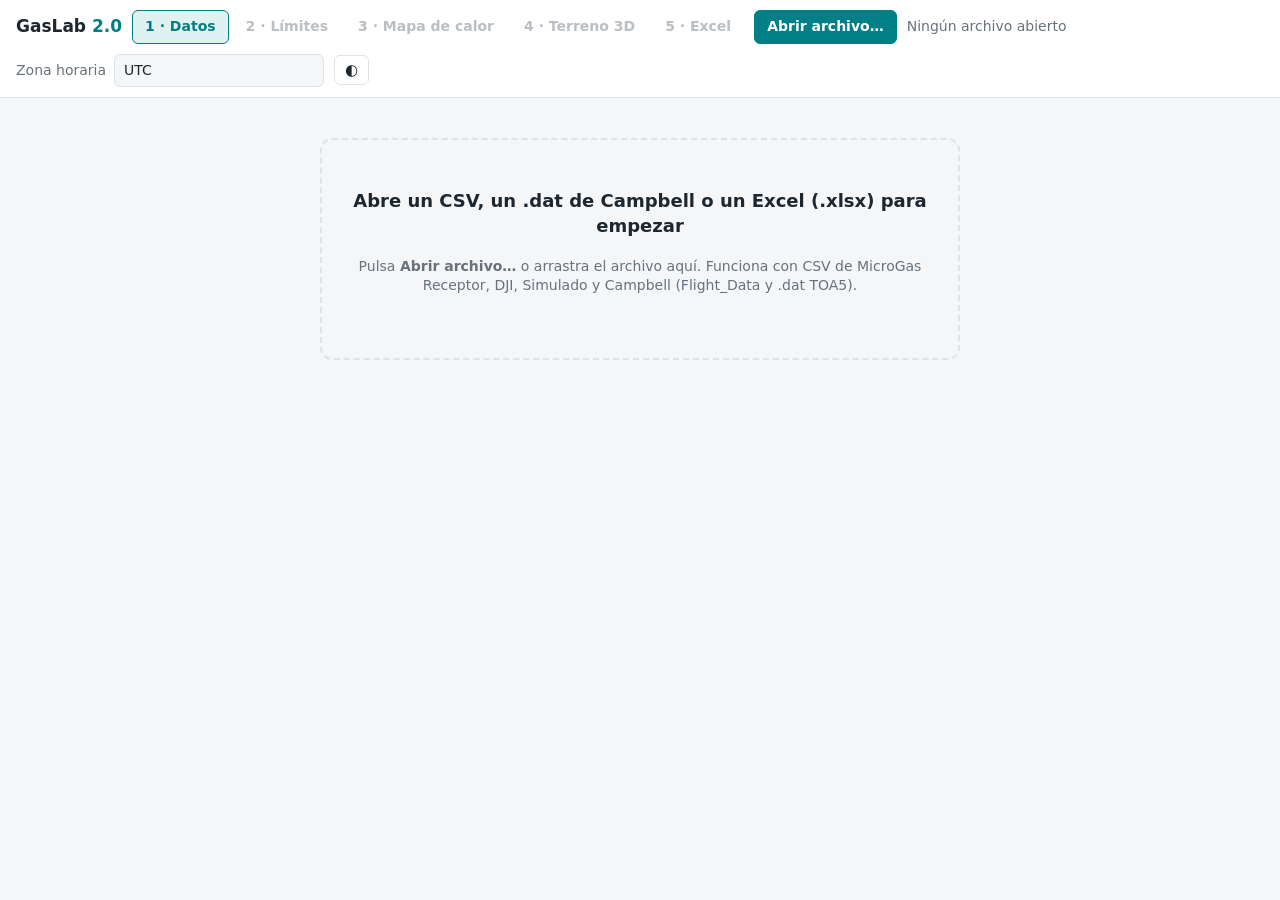
==== commit c9a2802d: "Version 2.0: exportacion KMZ, escalas, APK Android y ajustes de build Co-Authored-By: Claude Opus 5." ====
--- a/web/index.html
+++ b/web/index.html
@@ -5,6 +5,7 @@
 <meta name="viewport" content="width=device-width, initial-scale=1">
 <title>GasLab 2.0</title>
 <link rel="icon" type="image/png" href="icono.png">
+<script>try { const t = localStorage.getItem('gaslab.tema'); if (t === 'light' || t === 'dark') document.documentElement.dataset.theme = t; } catch (e) {}</script>
 <link rel="stylesheet" href="vendor/maplibre-gl.css">
 <link rel="stylesheet" href="app.css">
 <script src="plotly.min.js"></script>
@@ -18,20 +19,28 @@
     <button class="tab" data-step="2" disabled title="Abre un archivo primero">2 · Límites</button>
     <button class="tab" data-step="3" disabled title="Abre un archivo primero">3 · Mapa de calor</button>
     <button class="tab" data-step="4" disabled title="Abre un archivo primero">4 · Terreno 3D</button>
+    <button class="tab" data-step="5" disabled title="Abre un archivo primero">5 · Excel</button>
   </nav>
-  <label class="button primary">Abrir archivo…<input id="file" type="file" accept=".csv,.txt,text/csv,.xlsx,.xlsm" hidden></label>
+  <label class="button primary">Abrir archivo…<input id="file" type="file" accept=".csv,.txt,text/csv,.dat,.xlsx,.xlsm" hidden></label>
   <div id="fileinfo" class="fileinfo">Ningún archivo abierto</div>
+  <div class="seg" id="calbox" hidden title="Este archivo trae columnas calibradas (_cal): elige cuáles usar. Se recuerda para los próximos archivos.">
+    <button data-cal="original">Original</button><button data-cal="cal">Calibrado</button><button data-cal="compare" title="Las gráficas muestran las dos versiones; los mapas usan la calibrada">Comparación</button>
+  </div>
+  <div class="seg" id="gpsbox" hidden title="Este archivo trae también el GPS del dron: elige qué posiciones usan los mapas. Se recuerda para los próximos archivos.">
+    <button data-gps="sensor">GPS sensor</button><button data-gps="dron">Dron</button><button data-gps="both" title="La ruta muestra las dos; los mapas de calor y terreno usan la del dron">Ambos</button>
+  </div>
   <label class="zone" id="sheetbox" hidden title="Este Excel tiene varias hojas con datos"><select id="sheet"></select></label>
   <label class="zone">Zona horaria
     <input id="zone" list="zones" value="UTC" spellcheck="false" autocomplete="off">
     <datalist id="zones"></datalist>
   </label>
+  <button id="theme" class="button themebtn" aria-label="Tema">◐</button>
 </header>
 
 <section id="empty" class="empty">
   <div class="drop">
-    <p class="big">Abre un CSV o un Excel (.xlsx) para empezar</p>
-    <p>Pulsa <b>Abrir archivo…</b> o arrastra el archivo aquí. Funciona con CSV de MicroGas Receptor, DJI, Simulado y Campbell (Flight_Data).</p>
+    <p class="big">Abre un CSV, un .dat de Campbell o un Excel (.xlsx) para empezar</p>
+    <p>Pulsa <b>Abrir archivo…</b> o arrastra el archivo aquí. Funciona con CSV de MicroGas Receptor, DJI, Simulado y Campbell (Flight_Data y .dat TOA5).</p>
   </div>
 </section>
 
@@ -49,10 +58,22 @@
     <div id="varlist" class="varlist"></div>
   </div>
 
+  <div class="card tramobar">
+    <span class="cfg-title">Tramo</span>
+    <label class="field" title="Una pausa mayor a este tiempo entre dos muestras divide la medición en otro tramo">Inactividad &gt; <input id="gap" type="number" min="1" max="86400" step="1" value="1200"> s</label>
+    <label class="field" title="Tramos continuos de la medición; limita las gráficas y los mapas al tramo elegido"><select id="tramo"></select></label>
+    <span class="sep">|</span>
+    <label class="field">Día <select id="day" class="short"></select></label>
+    <label class="field">de <select id="hfrom" class="short"></select></label>
+    <label class="field">a <select id="hto" class="short"></select></label>
+    <button id="alltime" class="button">Todo</button>
+    <span id="tramoinfo" class="muted"></span>
+  </div>
+
   <div class="grid">
     <div class="left">
       <div class="card">
-        <div class="card-head"><h3>Ruta GPS</h3><span id="routeinfo" class="muted"></span></div>
+        <div class="card-head"><h3>Ruta GPS</h3><span id="routeinfo" class="muted"></span><button id="routekmz" class="button small" title="La ruta (del tramo y GPS elegidos) para abrir en Google Earth">Google Earth (.kmz)</button></div>
         <div id="map" class="plot map"></div>
       </div>
       <div class="card">
@@ -97,6 +118,7 @@
     </div>
     <div class="cfg-row">
       <span class="cfg-title">Escala</span>
+      <span class="group"><div class="seg" id="hspacing" role="group" aria-label="Divisiones"><button data-spacing="original" class="on">Original</button><button data-spacing="lineal">Lineal</button><button data-spacing="exponencial">Exponencial</button></div><button class="info" data-info="spacing" aria-label="Qué es original, lineal o exponencial">i</button></span>
       <span class="group"><label class="field">Divisiones iniciales <input id="hbins" type="number" min="2" max="100" step="1" value="20"></label><button class="info" data-info="bins" aria-label="Qué son las divisiones iniciales">i</button></span>
       <span class="group"><label class="field">% mínimo por división <input id="hmin" type="number" min="0" max="50" step="0.5" value="5"></label><button class="info" data-info="minpct" aria-label="Qué es el % mínimo por división">i</button></span>
     </div>
@@ -104,8 +126,8 @@
       <span class="cfg-title">Nube</span>
       <label class="field">Tamaño <input id="hsize" type="range" min="0.1" max="2" step="0.1" value="1"><output for="hsize"></output></label>
       <label class="field">Opacidad <input id="hop" type="range" min="10" max="100" step="5" value="95"><output for="hop"></output></label>
-      <span class="group"><label class="field">Enfriamiento <input id="hcool" type="range" min="0" max="5" step="0.1" value="1"><output for="hcool"></output></label><button class="info" data-info="cool" aria-label="Qué es el enfriamiento">i</button></span>
-      <span class="group"><label class="field">Alcance <input id="hreach" type="range" min="1" max="4" step="0.1" value="2.5"><output for="hreach"></output></label><button class="info" data-info="reach" aria-label="Qué es el alcance">i</button></span>
+      <span class="group"><label class="field">Enfriamiento <input id="hcool" type="range" min="0" max="10" step="0.1" value="1"><output for="hcool"></output></label><button class="info" data-info="cool" aria-label="Qué es el enfriamiento">i</button></span>
+      <span class="group"><label class="field">Alcance <input id="hreach" type="range" min="1" max="50" step="1" value="30"><output for="hreach"></output></label><button class="info" data-info="reach" aria-label="Qué es el alcance">i</button></span>
     </div>
     <div class="cfg-row" data-view="3d" hidden>
       <span class="cfg-title">Barras</span>
@@ -116,6 +138,7 @@
       <span class="cfg-title">Guardar</span>
       <button id="hpng" class="button">Imagen PNG</button>
       <button id="hzip" class="button">GeoTIFF + QGIS (.zip)</button>
+      <button id="hkmz" class="button" title="Lo que se ve, para Google Earth: en 2D la nube, en 3D las barras; con la leyenda y la ruta">Google Earth (.kmz)</button>
     </div>
   </div>
   <div class="heatgrid">
@@ -135,7 +158,17 @@
   <div class="card heatcfg">
     <div class="cfg-row">
       <label class="field strong">Señal <select id="tvar"></select></label>
-      <span class="muted">Escala y colores del paso 3. Cada muestra flota a la altura que midió, sobre el relieve real. Clic derecho o Ctrl + arrastrar gira e inclina la vista.</span>
+      <span class="muted">Escala y colores del paso 3, sobre el relieve real. Clic derecho o Ctrl + arrastrar gira e inclina la vista.</span>
+    </div>
+    <div class="cfg-row">
+      <span class="cfg-title">Altura</span>
+      <div class="seg" id="tmode"><button data-mode="measured" class="on">Medida</button><button data-mode="ground">Pegada al terreno</button></div>
+      <span class="group"><label class="field">Desfase <input id="toffset" type="number" step="0.1" value="0" inputmode="decimal" title="Cualquier valor, en metros"> m <input id="toffsetr" type="range" min="-5" max="5" step="0.1" value="0" aria-label="Ajuste fino del desfase" title="Ajuste fino: ±5 m alrededor del número"></label><button class="info" data-info="offset" aria-label="Qué es el desfase de altura">i</button></span>
+    </div>
+    <div class="cfg-row">
+      <span class="cfg-title">Guardar</span>
+      <button id="tkmz" class="button" title="Las muestras a su altura (con el modo y el desfase elegidos), la leyenda y la ruta para Google Earth">Google Earth (.kmz)</button>
+      <span class="muted">Google Earth usa su propio relieve y mide la altura sobre el nivel del mar con otro modelo: si los puntos quedan enterrados o flotando, corrígelo con el desfase.</span>
     </div>
     <div id="tnote" class="tnote" hidden></div>
   </div>
@@ -149,6 +182,28 @@
       <div id="trange" class="hrange"></div>
       <table><thead><tr><th></th><th>Rango</th><th>Muestras</th><th>%</th></tr></thead><tbody id="ttable"></tbody></table>
     </div>
+  </div>
+ </div>
+
+ <div id="step5" class="step" hidden>
+  <div class="card heatcfg">
+    <div class="cfg-row">
+      <span class="cfg-title">Tramo</span>
+      <div class="seg" id="xrange"><button data-range="all">Todo el archivo</button><button data-range="tramo">Tramo elegido</button><button data-range="visible">Parte visible (paso 1)</button></div>
+      <span id="xnote" class="muted"></span>
+    </div>
+    <div class="cfg-row">
+      <span class="cfg-title">Contenido</span>
+      <span id="xwhat"></span>
+    </div>
+    <div class="cfg-row">
+      <button id="excel" class="button primary">Descargar Excel</button>
+      <span id="xfile" class="muted"></span>
+    </div>
+  </div>
+  <div class="card xlbook">
+    <div id="xlsheet" class="xlsheet"><div class="empty-note">Preparando la vista previa…</div></div>
+    <div id="xltabs" class="xltabs" role="tablist"></div>
   </div>
  </div>
 </section>
--- a/web/app.css
+++ b/web/app.css
@@ -28,7 +28,7 @@
 .brand span { color: var(--accent); }
 .fileinfo { flex: 1; min-width: 160px; color: var(--muted); overflow: hidden; text-overflow: ellipsis; white-space: nowrap; }
 .zone { display: flex; align-items: center; gap: 8px; color: var(--muted); }
-.zone[hidden] { display: none; }
+[hidden] { display: none !important; } /* también sobre las reglas con display propio (.zone, .switch) */
 .zone input { width: 210px; }
 .zone select { padding: 6px 9px; border: 1px solid var(--line); border-radius: 6px; background: var(--bg); color: var(--text); font: inherit; max-width: 180px; }
 input[type=search], .zone input { padding: 6px 9px; border: 1px solid var(--line); border-radius: 6px; background: var(--bg); color: var(--text); font: inherit; }
@@ -97,6 +97,11 @@
 .bigfoot #bigstats { flex: 1; }
 .check { display: inline-flex; align-items: center; gap: 6px; cursor: pointer; user-select: none; }
 .check input { accent-color: var(--accent); margin: 0; }
+.seg { display: inline-flex; border: 1px solid var(--line); border-radius: 6px; overflow: hidden; }
+.seg button { padding: 5px 10px; border: 0; background: none; color: var(--muted); font: inherit; font-size: 13px; cursor: pointer; white-space: nowrap; }
+.seg button + button { border-left: 1px solid var(--line); }
+.seg button:hover { color: var(--text); background: var(--chip); }
+.seg button.on { color: var(--accent); background: var(--accent-soft); font-weight: 600; }
 /* Pantalla completa (API del navegador, o la clase .full si no está disponible); Esc sale. */
 .bigcard:fullscreen, .bigcard.full { position: fixed; inset: 0; z-index: 20; border-radius: 0; padding: 16px; display: flex; flex-direction: column; background: var(--card); }
 .bigcard:fullscreen .bigplot, .bigcard.full .bigplot { flex: 1; height: auto; }
@@ -123,6 +128,9 @@
 .seg button { padding: 6px 18px; border: none; background: var(--card); color: var(--text); font: inherit; font-weight: 600; cursor: pointer; }
 .seg button + button { border-left: 1px solid var(--line); }
 .seg button.on { background: var(--accent); color: #fff; }
+/* En la cabecera, más compactos para que quepan junto al archivo y la zona horaria. */
+.top .seg button { padding: 5px 10px; font-size: 13px; }
+.top { gap: 10px; }
 
 .tnote { padding: 8px 12px; border-radius: 8px; background: var(--chip); color: var(--text); font-size: 13px; }
 .tnote.warn { background: #fff4e0; color: #7a4b00; }
@@ -146,6 +154,37 @@
 .maplibregl-popup-content { background: var(--card); color: var(--text); font: 12.5px/1.4 system-ui, sans-serif; padding: 6px 10px; }
 .maplibregl-popup-tip { display: none; }
 
+/* Tramos (paso 1): como la barra de la versión 1. */
+.tramobar { margin-bottom: 12px; display: flex; align-items: center; flex-wrap: wrap; gap: 8px 14px; }
+.tramobar .field select { min-width: 0; max-width: 420px; }
+.tramobar .sep { color: var(--line); font-size: 20px; }
+.tramobar #tramoinfo { flex-basis: 100%; }
+.tramobar #tramoinfo:empty { display: none; }
+.button:disabled { opacity: .5; cursor: default; }
+.button.small { padding: 3px 9px; font-size: 12.5px; }
+.card-head h3 { white-space: nowrap; }
+#routeinfo { flex: 1; }
+.themebtn { padding: 5px 10px; font-size: 15px; line-height: 1.2; }
+
+/* Paso 5: vista previa del libro Excel, con las hojas como pestañas abajo (como en Excel). */
+.xlbook { padding: 0; overflow: hidden; display: flex; flex-direction: column; }
+.xlsheet { padding: 12px; min-height: 360px; max-height: calc(100vh - 330px); overflow: auto; }
+.xltabs { display: flex; gap: 2px; padding: 0 10px; border-top: 1px solid var(--line); background: var(--bg); overflow-x: auto; }
+.xltabs button { padding: 6px 16px; border: 1px solid transparent; border-top: none; border-radius: 0 0 6px 6px; background: none; color: var(--muted); font: inherit; cursor: pointer; white-space: nowrap; }
+.xltabs button.on { background: var(--card); border-color: var(--line); color: var(--accent); font-weight: 600; margin-top: -1px; }
+.xltable { border-collapse: collapse; font-variant-numeric: tabular-nums; font-size: 12.5px; }
+.xltable th, .xltable td { border: 1px solid var(--line); padding: 3px 8px; text-align: right; white-space: nowrap; }
+.xltable th { position: sticky; top: -12px; background: var(--accent-soft); font-weight: 600; text-align: left; white-space: normal; vertical-align: top; min-width: 70px; }
+.xltable td:first-child { text-align: left; }
+.xltable .more td { text-align: center; color: var(--muted); font-style: italic; }
+.xltitle { font-size: 16px; font-weight: 700; margin: 0 0 10px; }
+.xlinfo { margin-bottom: 14px; }
+.xlinfo td { text-align: left; }
+.xlinfo td:first-child { font-weight: 600; }
+.xlcharts { display: grid; grid-template-columns: repeat(auto-fill, minmax(320px, 1fr)); gap: 10px; }
+.xlchart { height: 230px; border: 1px solid var(--line); border-radius: 6px; }
+.xlroute { height: 460px; max-width: 520px; border: 1px solid var(--line); border-radius: 6px; }
+
 @media (max-width: 900px) {
   .grid { grid-template-columns: 1fr; }
   .left { position: static; }
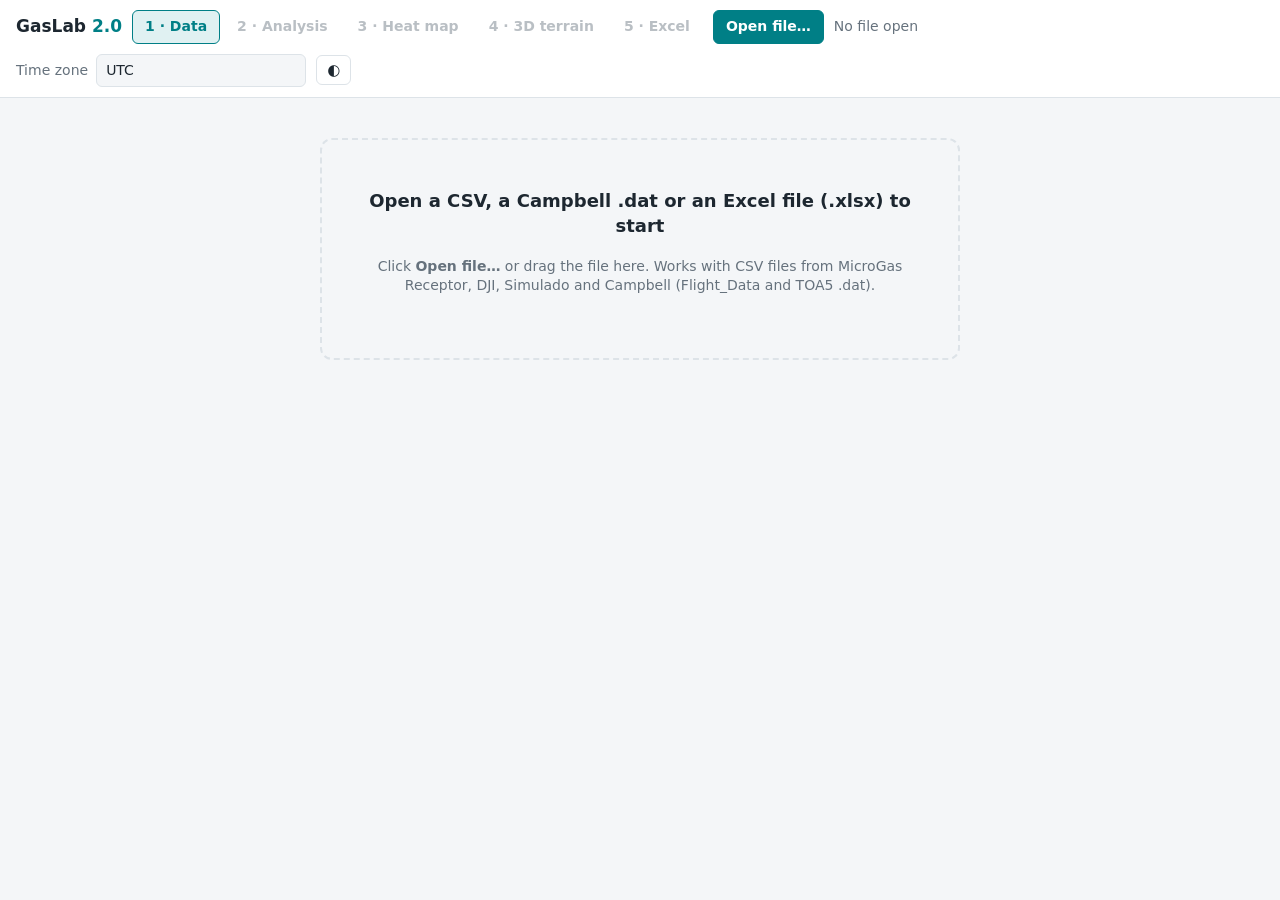
==== commit faec839d: "Cambio de idioma to inglish" ====
--- a/web/index.html
+++ b/web/index.html
@@ -1,5 +1,5 @@
 <!doctype html>
-<html lang="es">
+<html lang="en">
 <head>
 <meta charset="utf-8">
 <meta name="viewport" content="width=device-width, initial-scale=1">
@@ -15,130 +15,148 @@
 <header class="top">
   <div class="brand">GasLab <span>2.0</span></div>
   <nav class="tabs" id="tabs">
-    <button class="tab on" data-step="1">1 · Datos</button>
-    <button class="tab" data-step="2" disabled title="Abre un archivo primero">2 · Límites</button>
-    <button class="tab" data-step="3" disabled title="Abre un archivo primero">3 · Mapa de calor</button>
-    <button class="tab" data-step="4" disabled title="Abre un archivo primero">4 · Terreno 3D</button>
-    <button class="tab" data-step="5" disabled title="Abre un archivo primero">5 · Excel</button>
+    <button class="tab on" data-step="datos">1 · Data</button>
+    <button class="tab" data-step="analisis" disabled title="Open a file first">2 · Analysis</button>
+    <button class="tab" data-step="calor" disabled title="Open a file first">3 · Heat map</button>
+    <button class="tab" data-step="terreno" disabled title="Open a file first">4 · 3D terrain</button>
+    <button class="tab" data-step="excel" disabled title="Open a file first">5 · Excel</button>
   </nav>
-  <label class="button primary">Abrir archivo…<input id="file" type="file" accept=".csv,.txt,text/csv,.dat,.xlsx,.xlsm" hidden></label>
-  <div id="fileinfo" class="fileinfo">Ningún archivo abierto</div>
-  <div class="seg" id="calbox" hidden title="Este archivo trae columnas calibradas (_cal): elige cuáles usar. Se recuerda para los próximos archivos.">
-    <button data-cal="original">Original</button><button data-cal="cal">Calibrado</button><button data-cal="compare" title="Las gráficas muestran las dos versiones; los mapas usan la calibrada">Comparación</button>
-  </div>
-  <div class="seg" id="gpsbox" hidden title="Este archivo trae también el GPS del dron: elige qué posiciones usan los mapas. Se recuerda para los próximos archivos.">
-    <button data-gps="sensor">GPS sensor</button><button data-gps="dron">Dron</button><button data-gps="both" title="La ruta muestra las dos; los mapas de calor y terreno usan la del dron">Ambos</button>
-  </div>
-  <label class="zone" id="sheetbox" hidden title="Este Excel tiene varias hojas con datos"><select id="sheet"></select></label>
-  <label class="zone">Zona horaria
+  <label class="button primary">Open file…<input id="file" type="file" accept=".csv,.txt,text/csv,.dat,.xlsx,.xlsm" hidden></label>
+  <div id="fileinfo" class="fileinfo">No file open</div>
+  <div class="seg" id="calbox" hidden title="This file has calibrated columns (_cal): choose which to use. Remembered for the next files.">
+    <button data-cal="original">Original</button><button data-cal="cal">Calibrated</button><button data-cal="compare" title="Charts show both versions; maps use the calibrated one">Comparison</button>
+  </div>
+  <div class="seg" id="gpsbox" hidden title="This file also has the drone GPS: choose which positions the maps use. Remembered for the next files.">
+    <button data-gps="sensor">Sensor GPS</button><button data-gps="dron">Drone</button><button data-gps="both" title="The route shows both; the heat and terrain maps use the drone's">Both</button>
+  </div>
+  <label class="zone" id="sheetbox" hidden title="This Excel file has several sheets with data"><select id="sheet"></select></label>
+  <label class="zone">Time zone
     <input id="zone" list="zones" value="UTC" spellcheck="false" autocomplete="off">
     <datalist id="zones"></datalist>
   </label>
-  <button id="theme" class="button themebtn" aria-label="Tema">◐</button>
+  <button id="theme" class="button themebtn" aria-label="Theme">◐</button>
 </header>
 
 <section id="empty" class="empty">
   <div class="drop">
-    <p class="big">Abre un CSV, un .dat de Campbell o un Excel (.xlsx) para empezar</p>
-    <p>Pulsa <b>Abrir archivo…</b> o arrastra el archivo aquí. Funciona con CSV de MicroGas Receptor, DJI, Simulado y Campbell (Flight_Data y .dat TOA5).</p>
+    <p class="big">Open a CSV, a Campbell .dat or an Excel file (.xlsx) to start</p>
+    <p>Click <b>Open file…</b> or drag the file here. Works with CSV files from MicroGas Receptor, DJI, Simulado and Campbell (Flight_Data and TOA5 .dat).</p>
   </div>
 </section>
 
 <section id="workspace" hidden>
- <div id="step1" class="step">
+ <div id="step-datos" class="step">
   <div class="card vars">
     <div class="vars-head">
       <h2>Variables</h2>
-      <input id="filter" type="search" placeholder="Filtrar…" spellcheck="false">
-      <button id="all" class="button">Todas</button>
+      <input id="filter" type="search" placeholder="Filter…" spellcheck="false">
+      <button id="all" class="button">All</button>
       <button id="gases" class="button">CO₂ · SO₂ · H₂S</button>
-      <button id="none" class="button">Ninguna</button>
+      <button id="none" class="button">None</button>
       <span id="note" class="note"></span>
     </div>
     <div id="varlist" class="varlist"></div>
   </div>
 
   <div class="card tramobar">
-    <span class="cfg-title">Tramo</span>
-    <label class="field" title="Una pausa mayor a este tiempo entre dos muestras divide la medición en otro tramo">Inactividad &gt; <input id="gap" type="number" min="1" max="86400" step="1" value="1200"> s</label>
-    <label class="field" title="Tramos continuos de la medición; limita las gráficas y los mapas al tramo elegido"><select id="tramo"></select></label>
+    <span class="cfg-title">Segment</span>
+    <label class="field" title="A pause longer than this between two samples splits the measurement into another segment">Idle &gt; <input id="gap" type="number" min="1" max="86400" step="1" value="1200"> s</label>
+    <label class="field" title="Continuous segments of the measurement; limits the charts and maps to the chosen segment"><select id="tramo"></select></label>
     <span class="sep">|</span>
-    <label class="field">Día <select id="day" class="short"></select></label>
-    <label class="field">de <select id="hfrom" class="short"></select></label>
-    <label class="field">a <select id="hto" class="short"></select></label>
-    <button id="alltime" class="button">Todo</button>
+    <label class="field">Day <select id="day" class="short"></select></label>
+    <label class="field">from <select id="hfrom" class="short"></select></label>
+    <label class="field">to <select id="hto" class="short"></select></label>
+    <button id="alltime" class="button">All</button>
+    <span class="sep">|</span>
+    <button id="pickrec" class="button" title="Click the start and then the end, on any step 1 chart: only that section is kept in every step (nothing is deleted)">Select section (2 clicks)</button>
     <span id="tramoinfo" class="muted"></span>
   </div>
 
   <div class="grid">
     <div class="left">
       <div class="card">
-        <div class="card-head"><h3>Ruta GPS</h3><span id="routeinfo" class="muted"></span><button id="routekmz" class="button small" title="La ruta (del tramo y GPS elegidos) para abrir en Google Earth">Google Earth (.kmz)</button></div>
+        <div class="card-head"><h3>GPS route</h3><span id="routeinfo" class="muted"></span><button id="routekmz" class="button small" title="The route (of the chosen segment and GPS) to open in Google Earth">Google Earth (.kmz)</button></div>
         <div id="map" class="plot map"></div>
       </div>
       <div class="card">
-        <div class="card-head"><h3 id="alttitle">Altura</h3><span id="altinfo" class="muted"></span></div>
+        <div class="card-head"><h3 id="alttitle">Altitude</h3><span id="altinfo" class="muted"></span></div>
         <div id="alt" class="plot chart"></div>
       </div>
     </div>
     <div class="right">
-      <div class="right-head"><h2>Variables contra hora del día <span id="zonelabel" class="muted"></span></h2>
-        <button id="reset" class="button">Restablecer zoom</button></div>
+      <div class="right-head"><h2>Variables vs. time of day <span id="zonelabel" class="muted"></span></h2>
+        <button id="reset" class="button">Reset zoom</button></div>
+      <div class="right-tools">
+        <div class="seg" id="solo" title="All: the combined chart and one per variable. One variable: only that one, large."></div>
+        <div class="seg" id="norm" title="Combined chart: each variable from 0 to 100 % (between its minimum and maximum in view) or with its real values">
+          <button data-norm="1">Normalized</button><button data-norm="0">Real values</button>
+        </div>
+      </div>
+      <div class="card" id="allcard">
+        <div class="card-head"><h3>All variables</h3><span id="allinfo" class="muted"></span></div>
+        <div id="allchart" class="plot allchart"></div>
+      </div>
       <div id="charts" class="charts"></div>
     </div>
   </div>
  </div>
 
- <div id="step2" class="step" hidden>
-  <div class="card limits">
-    <div class="card-head"><h2>Límites (saturación)</h2>
-      <span class="muted">Cada muestra por encima del máximo queda en el máximo y cada una por debajo del mínimo queda en el mínimo. Campo vacío = sin límite.</span></div>
-    <div id="limitrows" class="limitrows"></div>
-    <button id="addlimit" class="button">+ Agregar límite</button>
-  </div>
-  <div id="bigcard" class="card bigcard">
-    <div class="card-head"><div id="pick" class="pick"></div><span id="biginfo" class="muted"></span></div>
-    <div id="big" class="plot bigplot"></div>
-    <div class="bigfoot">
-      <label class="check"><input type="checkbox" id="compare"> Comparar con original</label>
-      <span id="bigstats" class="muted"></span>
-      <button id="full" class="button">Pantalla completa</button>
-    </div>
-  </div>
- </div>
-
- <div id="step3" class="step" hidden>
+ <div id="step-analisis" class="step" hidden>
+  <div class="card pickbar"><span class="cfg-title">Variable</span><div id="pick" class="pick"></div></div>
+  <div class="analysis">
+    <aside class="card edit">
+      <h3>Editing</h3>
+      <details id="editlimits" open>
+        <summary>Limits <span id="limname" class="muted"></span></summary>
+        <p class="muted">Anything above the maximum is set to the maximum and anything below the minimum is set to the minimum; nothing is dropped. Empty = no limit.</p>
+        <label class="field">Maximum <input id="lmax" inputmode="decimal" placeholder="no limit"></label>
+        <label class="field">Minimum <input id="lmin" inputmode="decimal" placeholder="no limit"></label>
+        <span id="lmsg" class="msg"></span>
+        <label class="check"><input type="checkbox" id="compare"> Compare with original</label>
+        <span id="bigstats" class="muted"></span>
+      </details>
+    </aside>
+    <div id="bigcard" class="card bigcard">
+      <div class="card-head"><h3 id="bigtitle"></h3><span id="biginfo" class="muted"></span>
+        <span class="addcmp"><select id="cmpvar" hidden title="Comparison variable (right axis)"></select><button id="addcmp" class="button" title="Compare with another selected variable (right axis)">+</button></span>
+        <button id="full" class="button">Full screen</button></div>
+      <div id="big" class="plot bigplot"></div>
+    </div>
+  </div>
+ </div>
+
+ <div id="step-calor" class="step" hidden>
   <div class="card heatcfg">
     <div class="cfg-row">
-      <label class="field strong">Señal <select id="hvar"></select></label>
-      <div class="seg" id="hview" role="group" aria-label="Vista">
+      <label class="field strong">Signal <select id="hvar"></select></label>
+      <div class="seg" id="hview" role="group" aria-label="View">
         <button data-view="2d" class="on">2D</button><button data-view="3d">3D</button>
       </div>
       <span id="hnote" class="muted"></span>
     </div>
     <div class="cfg-row">
-      <span class="cfg-title">Escala</span>
-      <span class="group"><div class="seg" id="hspacing" role="group" aria-label="Divisiones"><button data-spacing="original" class="on">Original</button><button data-spacing="lineal">Lineal</button><button data-spacing="exponencial">Exponencial</button></div><button class="info" data-info="spacing" aria-label="Qué es original, lineal o exponencial">i</button></span>
-      <span class="group"><label class="field">Divisiones iniciales <input id="hbins" type="number" min="2" max="100" step="1" value="20"></label><button class="info" data-info="bins" aria-label="Qué son las divisiones iniciales">i</button></span>
-      <span class="group"><label class="field">% mínimo por división <input id="hmin" type="number" min="0" max="50" step="0.5" value="5"></label><button class="info" data-info="minpct" aria-label="Qué es el % mínimo por división">i</button></span>
+      <span class="cfg-title">Scale</span>
+      <span class="group"><div class="seg" id="hspacing" role="group" aria-label="Divisions"><button data-spacing="original" class="on">Original</button><button data-spacing="lineal">Linear</button><button data-spacing="exponencial">Exponential</button></div><button class="info" data-info="spacing" aria-label="What original, linear or exponential means">i</button></span>
+      <span class="group"><label class="field">Initial divisions <input id="hbins" type="number" min="2" max="100" step="1" value="20"></label><button class="info" data-info="bins" aria-label="What the initial divisions are">i</button></span>
+      <span class="group"><label class="field">Minimum % per division <input id="hmin" type="number" min="0" max="50" step="0.5" value="5"></label><button class="info" data-info="minpct" aria-label="What the minimum % per division is">i</button></span>
     </div>
     <div class="cfg-row" data-view="2d">
-      <span class="cfg-title">Nube</span>
-      <label class="field">Tamaño <input id="hsize" type="range" min="0.1" max="2" step="0.1" value="1"><output for="hsize"></output></label>
-      <label class="field">Opacidad <input id="hop" type="range" min="10" max="100" step="5" value="95"><output for="hop"></output></label>
-      <span class="group"><label class="field">Enfriamiento <input id="hcool" type="range" min="0" max="10" step="0.1" value="1"><output for="hcool"></output></label><button class="info" data-info="cool" aria-label="Qué es el enfriamiento">i</button></span>
-      <span class="group"><label class="field">Alcance <input id="hreach" type="range" min="1" max="50" step="1" value="30"><output for="hreach"></output></label><button class="info" data-info="reach" aria-label="Qué es el alcance">i</button></span>
+      <span class="cfg-title">Cloud</span>
+      <label class="field">Size <input id="hsize" type="range" min="0.1" max="2" step="0.1" value="1"><output for="hsize"></output></label>
+      <label class="field">Opacity <input id="hop" type="range" min="10" max="100" step="5" value="95"><output for="hop"></output></label>
+      <span class="group"><label class="field">Cooling <input id="hcool" type="range" min="0" max="10" step="0.1" value="1"><output for="hcool"></output></label><button class="info" data-info="cool" aria-label="What cooling is">i</button></span>
+      <span class="group"><label class="field">Reach <input id="hreach" type="range" min="1" max="50" step="1" value="30"><output for="hreach"></output></label><button class="info" data-info="reach" aria-label="What reach is">i</button></span>
     </div>
     <div class="cfg-row" data-view="3d" hidden>
-      <span class="cfg-title">Barras</span>
-      <label class="field">Altura máxima <input id="hheight" type="range" min="5" max="500" step="5" value="100"><output for="hheight"></output></label>
-      <label class="field">Ancho <input id="hwidth" type="range" min="0.5" max="20" step="0.5" value="2"><output for="hwidth"></output></label>
-    </div>
-    <div class="cfg-row">
-      <span class="cfg-title">Guardar</span>
-      <button id="hpng" class="button">Imagen PNG</button>
+      <span class="cfg-title">Bars</span>
+      <label class="field">Maximum height <input id="hheight" type="range" min="5" max="500" step="5" value="100"><output for="hheight"></output></label>
+      <label class="field">Width <input id="hwidth" type="range" min="0.5" max="20" step="0.5" value="2"><output for="hwidth"></output></label>
+    </div>
+    <div class="cfg-row">
+      <span class="cfg-title">Save</span>
+      <button id="hpng" class="button">PNG image</button>
       <button id="hzip" class="button">GeoTIFF + QGIS (.zip)</button>
-      <button id="hkmz" class="button" title="Lo que se ve, para Google Earth: en 2D la nube, en 3D las barras; con la leyenda y la ruta">Google Earth (.kmz)</button>
+      <button id="hkmz" class="button" title="What you see, for Google Earth: the cloud in 2D, the bars in 3D; with the legend and the route">Google Earth (.kmz)</button>
     </div>
   </div>
   <div class="heatgrid">
@@ -147,28 +165,28 @@
       <div id="hlegend" class="hlegend"></div>
     </div>
     <div class="card heattable">
-      <h3>Escala de colores</h3>
+      <h3>Color scale</h3>
       <div id="hrange" class="hrange"></div>
-      <table><thead><tr><th></th><th>Rango</th><th>Muestras</th><th>%</th></tr></thead><tbody id="htable"></tbody></table>
-    </div>
-  </div>
- </div>
-
- <div id="step4" class="step" hidden>
+      <table><thead><tr><th></th><th>Range</th><th>Samples</th><th>%</th></tr></thead><tbody id="htable"></tbody></table>
+    </div>
+  </div>
+ </div>
+
+ <div id="step-terreno" class="step" hidden>
   <div class="card heatcfg">
     <div class="cfg-row">
-      <label class="field strong">Señal <select id="tvar"></select></label>
-      <span class="muted">Escala y colores del paso 3, sobre el relieve real. Clic derecho o Ctrl + arrastrar gira e inclina la vista.</span>
-    </div>
-    <div class="cfg-row">
-      <span class="cfg-title">Altura</span>
-      <div class="seg" id="tmode"><button data-mode="measured" class="on">Medida</button><button data-mode="ground">Pegada al terreno</button></div>
-      <span class="group"><label class="field">Desfase <input id="toffset" type="number" step="0.1" value="0" inputmode="decimal" title="Cualquier valor, en metros"> m <input id="toffsetr" type="range" min="-5" max="5" step="0.1" value="0" aria-label="Ajuste fino del desfase" title="Ajuste fino: ±5 m alrededor del número"></label><button class="info" data-info="offset" aria-label="Qué es el desfase de altura">i</button></span>
-    </div>
-    <div class="cfg-row">
-      <span class="cfg-title">Guardar</span>
-      <button id="tkmz" class="button" title="Las muestras a su altura (con el modo y el desfase elegidos), la leyenda y la ruta para Google Earth">Google Earth (.kmz)</button>
-      <span class="muted">Google Earth usa su propio relieve y mide la altura sobre el nivel del mar con otro modelo: si los puntos quedan enterrados o flotando, corrígelo con el desfase.</span>
+      <label class="field strong">Signal <select id="tvar"></select></label>
+      <span class="muted">Scale and colors from step 3, over the real terrain. Right-click or Ctrl + drag rotates and tilts the view.</span>
+    </div>
+    <div class="cfg-row">
+      <span class="cfg-title">Altitude</span>
+      <div class="seg" id="tmode"><button data-mode="measured" class="on">Measured</button><button data-mode="ground">On the ground</button></div>
+      <span class="group"><label class="field">Offset <input id="toffset" type="number" step="0.1" value="0" inputmode="decimal" title="Any value, in meters"> m <input id="toffsetr" type="range" min="-5" max="5" step="0.1" value="0" aria-label="Fine offset adjustment" title="Fine adjustment: ±5 m around the number"></label><button class="info" data-info="offset" aria-label="What the altitude offset is">i</button></span>
+    </div>
+    <div class="cfg-row">
+      <span class="cfg-title">Save</span>
+      <button id="tkmz" class="button" title="The samples at their altitude (with the chosen mode and offset), the legend and the route for Google Earth">Google Earth (.kmz)</button>
+      <span class="muted">Google Earth uses its own terrain and measures altitude above sea level with another model: if the points end up buried or floating, fix it with the offset.</span>
     </div>
     <div id="tnote" class="tnote" hidden></div>
   </div>
@@ -178,37 +196,42 @@
       <div id="tlegend" class="hlegend"></div>
     </div>
     <div class="card heattable">
-      <h3>Escala de colores</h3>
+      <h3>Color scale</h3>
       <div id="trange" class="hrange"></div>
-      <table><thead><tr><th></th><th>Rango</th><th>Muestras</th><th>%</th></tr></thead><tbody id="ttable"></tbody></table>
-    </div>
-  </div>
- </div>
-
- <div id="step5" class="step" hidden>
+      <table><thead><tr><th></th><th>Range</th><th>Samples</th><th>%</th></tr></thead><tbody id="ttable"></tbody></table>
+    </div>
+  </div>
+ </div>
+
+ <div id="step-excel" class="step" hidden>
   <div class="card heatcfg">
     <div class="cfg-row">
-      <span class="cfg-title">Tramo</span>
-      <div class="seg" id="xrange"><button data-range="all">Todo el archivo</button><button data-range="tramo">Tramo elegido</button><button data-range="visible">Parte visible (paso 1)</button></div>
+      <span class="cfg-title">Segment</span>
+      <div class="seg" id="xrange"><button data-range="all">Whole file</button><button data-range="tramo">Chosen segment</button><button data-range="visible">Visible part (step 1)</button></div>
       <span id="xnote" class="muted"></span>
     </div>
     <div class="cfg-row">
-      <span class="cfg-title">Contenido</span>
+      <span class="cfg-title">Contents</span>
       <span id="xwhat"></span>
     </div>
     <div class="cfg-row">
-      <button id="excel" class="button primary">Descargar Excel</button>
+      <span class="cfg-title">Limits</span>
+      <label class="check"><input type="checkbox" id="xlimits"> Apply the limits from step 2</label>
+      <span id="xlimnote" class="muted"></span>
+    </div>
+    <div class="cfg-row">
+      <button id="excel" class="button primary">Download Excel</button>
       <span id="xfile" class="muted"></span>
     </div>
   </div>
   <div class="card xlbook">
-    <div id="xlsheet" class="xlsheet"><div class="empty-note">Preparando la vista previa…</div></div>
+    <div id="xlsheet" class="xlsheet"><div class="empty-note">Preparing the preview…</div></div>
     <div id="xltabs" class="xltabs" role="tablist"></div>
   </div>
  </div>
 </section>
 
-<div id="infopop" class="infopop" role="dialog" hidden><button class="close" aria-label="Cerrar">✕</button><b></b><p></p></div>
+<div id="infopop" class="infopop" role="dialog" hidden><button class="close" aria-label="Close">✕</button><b></b><p></p></div>
 <div id="toast" class="toast" hidden></div>
 <script src="app.js"></script>
 </body>
--- a/web/app.css
+++ b/web/app.css
@@ -65,6 +65,37 @@
 /* El mapa toma el alto que deja la gráfica de altura, para que la columna izquierda (fija) quepa en pantalla. */
 .map { height: calc(100vh - 430px); min-height: 260px; }
 .chart { height: 230px; }
+/* Paso 1: «Todas | variable…» y «Normalizada | Valores reales» sobre la gráfica combinada. */
+.right-tools { display: flex; align-items: center; gap: 8px 12px; flex-wrap: wrap; margin: 0 2px 10px; }
+#solo { flex-wrap: wrap; max-width: 100%; }
+#solo button i { display: inline-block; width: 8px; height: 8px; border-radius: 50%; margin-right: 6px; }
+#allcard { margin-bottom: 12px; }
+.allchart { height: 320px; }
+/* Una sola variable elegida: su gráfica ocupa el alto de la pantalla. */
+/* «Elegir recorrido»: el botón queda encendido y el puntero de las gráficas es una cruz. */
+#pickrec.on { background: var(--accent-soft); border-color: var(--accent); color: var(--accent); font-weight: 600; }
+.picking .plot .nsewdrag { cursor: crosshair !important; }
+.card.solo .chart { height: calc(100vh - 260px); min-height: 340px; }
+/* Paso 2, Análisis: variables arriba, panel «Edición» a la izquierda y la gráfica grande a la derecha. */
+.pickbar { display: flex; align-items: center; gap: 12px; flex-wrap: wrap; margin-bottom: 12px; }
+.analysis { display: grid; grid-template-columns: 270px minmax(0, 1fr); gap: 12px; align-items: start; }
+.edit h3 { margin: 0 0 8px; }
+.edit details { border-top: 1px solid var(--line); padding-top: 8px; }
+.edit summary { font-weight: 700; cursor: pointer; margin-bottom: 8px; }
+.edit details[open] { display: flex; flex-direction: column; gap: 10px; }
+.edit p { margin: 0; font-size: 12.5px; }
+.edit .field { justify-content: space-between; }
+.edit .field input { width: 130px; padding: 6px 9px; border: 1px solid var(--line); border-radius: 6px; background: var(--bg); color: var(--text); font: inherit; }
+.edit .field input.bad { border-color: var(--error); }
+.edit .msg { color: var(--error); font-size: 12.5px; }
+.edit .msg:empty { display: none; }
+#bigcard .card-head { gap: 10px; }
+#bigtitle { margin: 0; }
+#biginfo { flex: 1; }
+.addcmp { display: inline-flex; align-items: center; gap: 6px; }
+.addcmp select { padding: 5px 8px; border: 2px solid var(--line); border-radius: 6px; background: var(--bg); color: var(--text); font: inherit; max-width: 220px; }
+#addcmp { font-size: 18px; line-height: 1; padding: 4px 11px; font-weight: 700; }
+@media (max-width: 900px) { .analysis { grid-template-columns: minmax(0, 1fr); } }
 .empty-note { padding: 24px; text-align: center; color: var(--muted); border: 1px dashed var(--line); border-radius: 10px; }
 
 .toast { position: fixed; bottom: 16px; left: 50%; transform: translateX(-50%); max-width: min(640px, calc(100vw - 32px)); padding: 10px 14px; border-radius: 8px; background: var(--text); color: var(--bg); box-shadow: 0 4px 16px rgba(0,0,0,.2); z-index: 10; }
@@ -91,6 +122,7 @@
 .limit-row .msg { color: var(--error); font-size: 12.5px; }
 
 .pick { display: flex; flex-wrap: wrap; gap: 6px; }
+.pick .dot { display: inline-block; width: 8px; height: 8px; border-radius: 50%; margin-right: 6px; }
 .pick .button.on { background: var(--accent-soft); border-color: var(--accent); color: var(--accent); font-weight: 600; }
 .bigplot { height: calc(100vh - 400px); min-height: 340px; }
 .bigfoot { display: flex; align-items: center; gap: 14px; flex-wrap: wrap; margin-top: 6px; }
